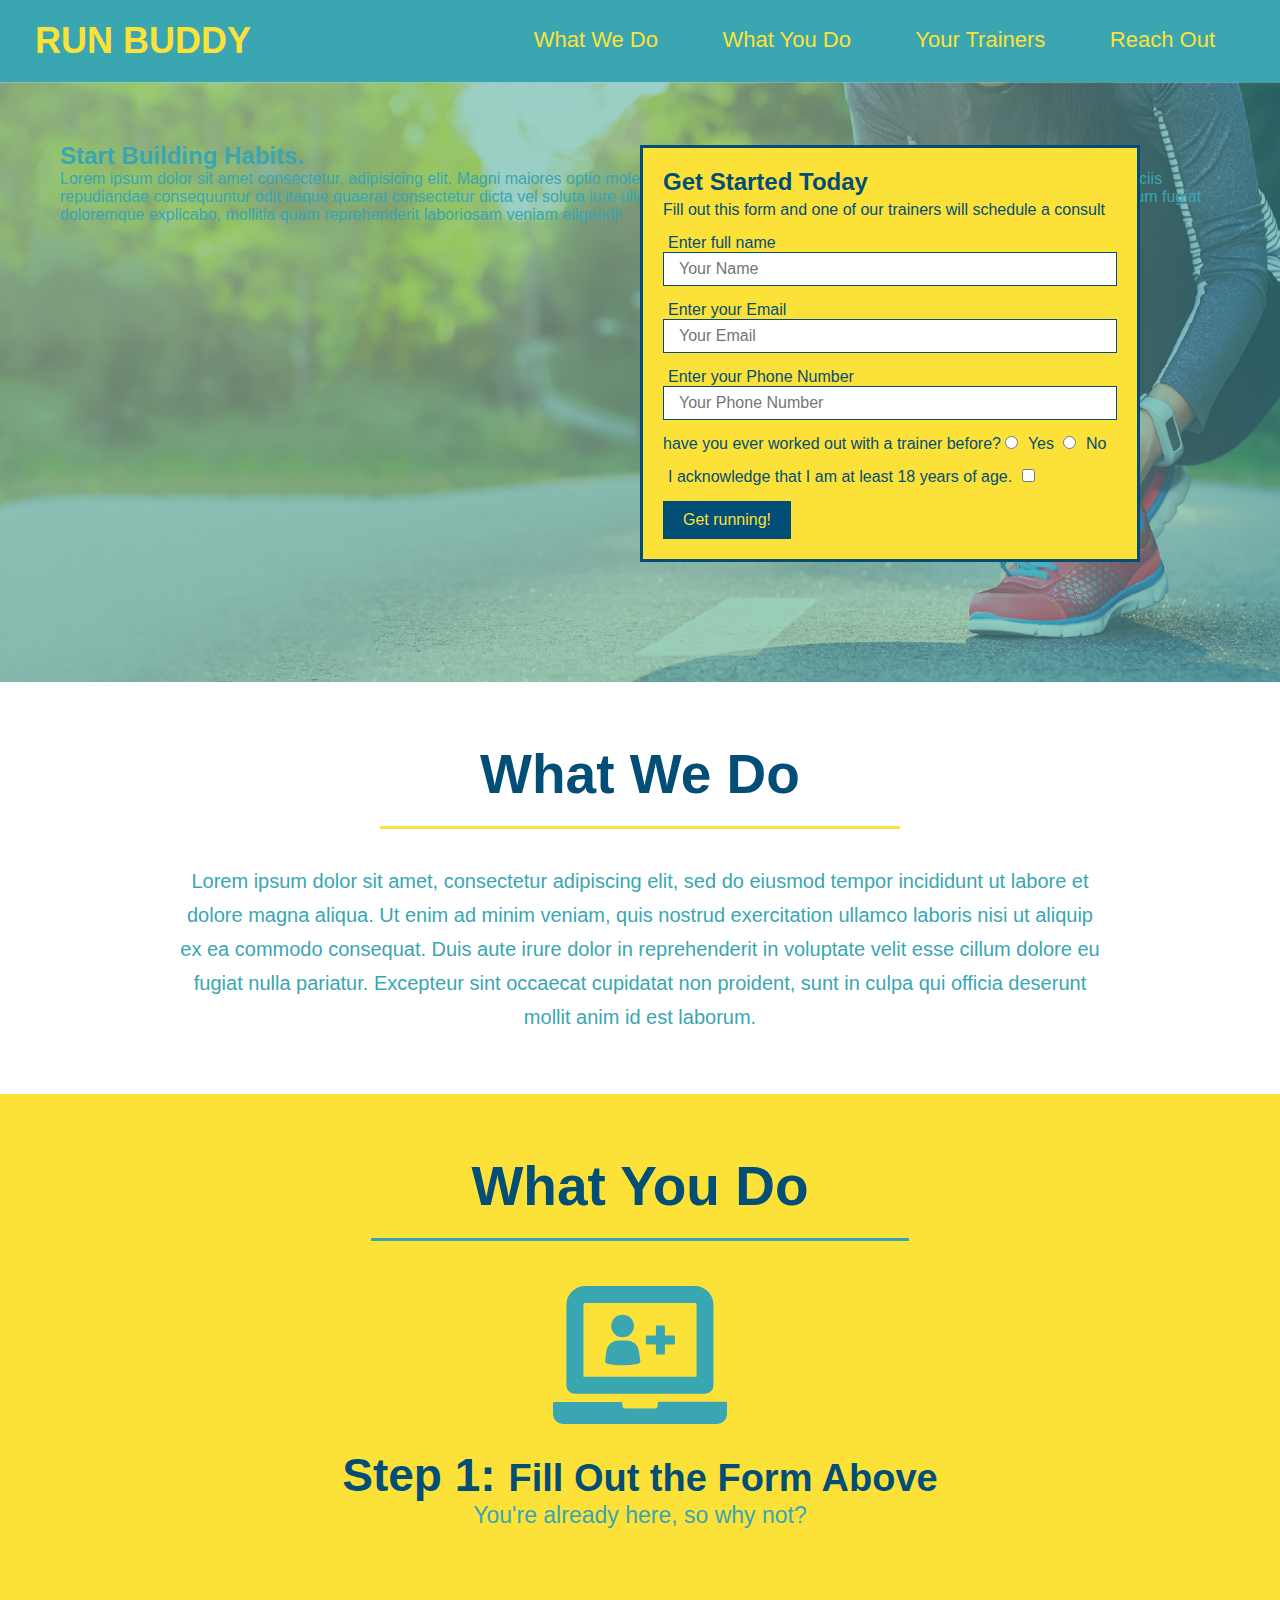
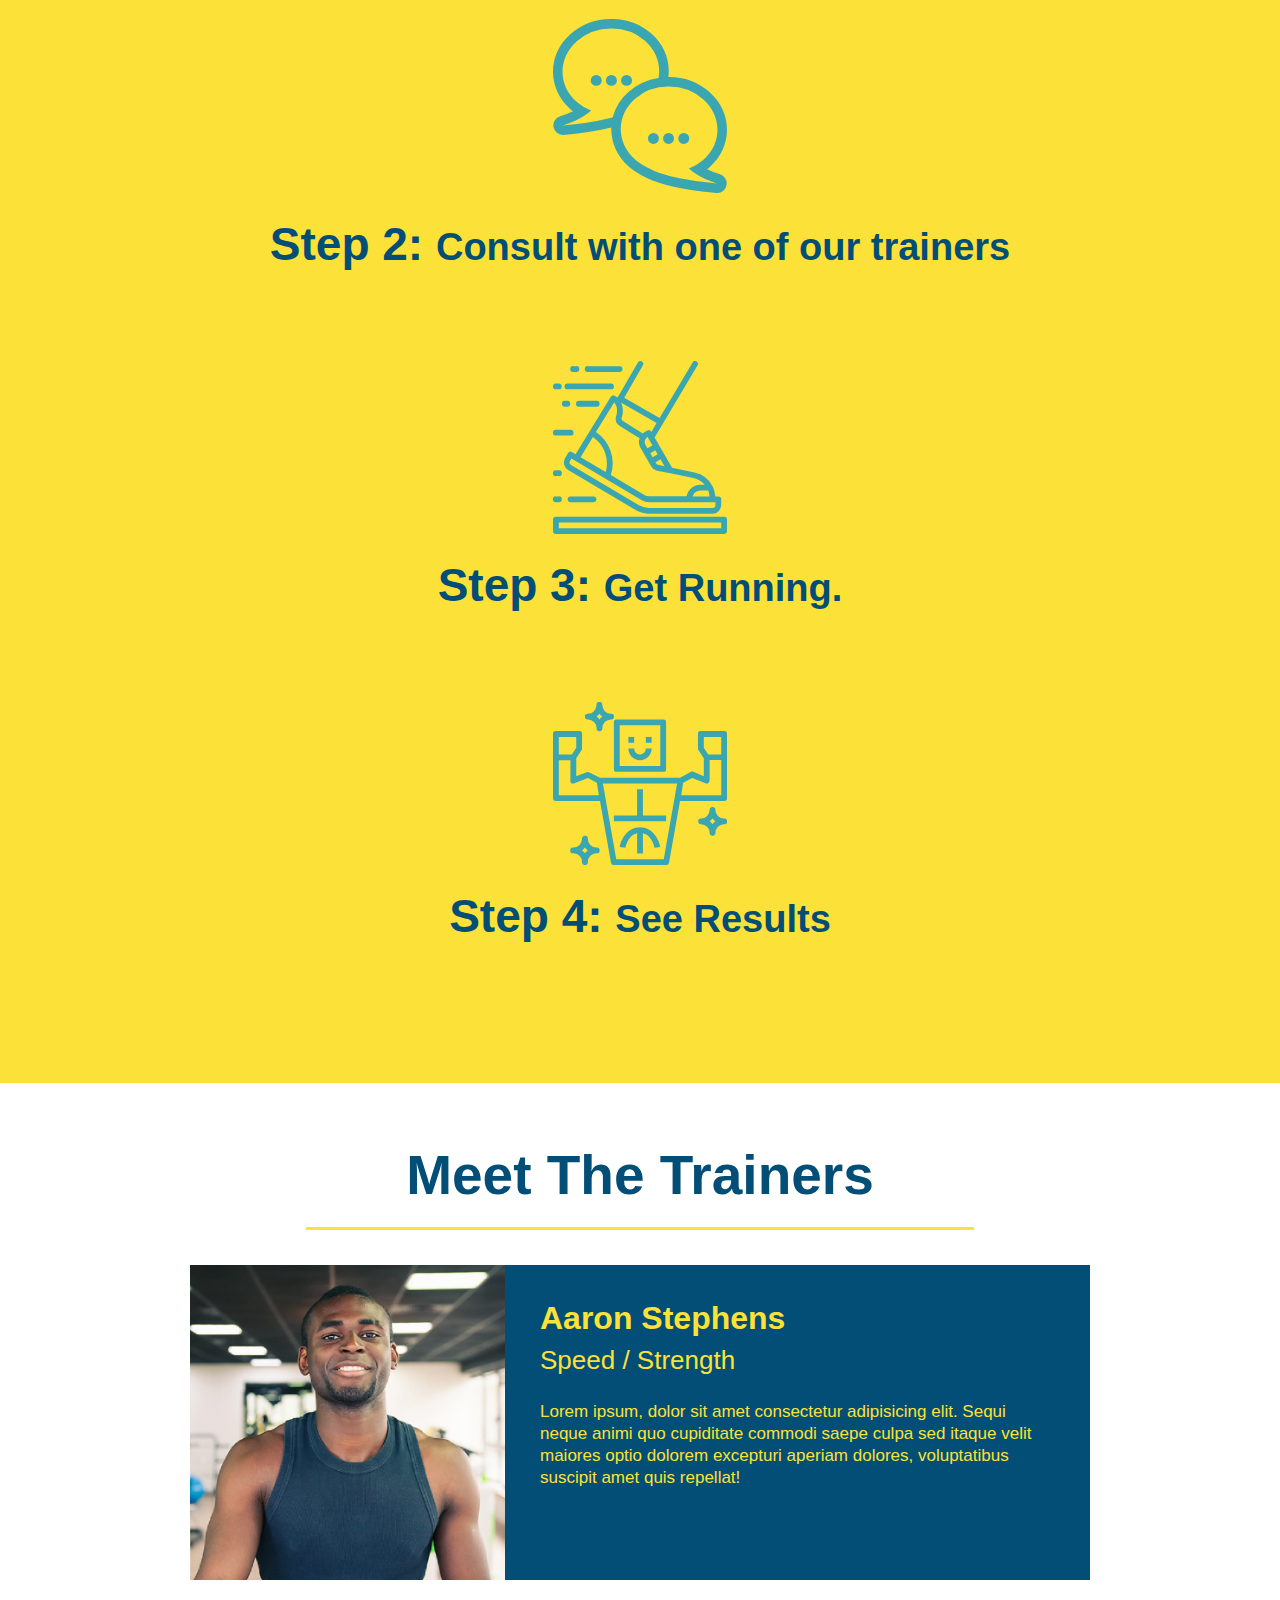
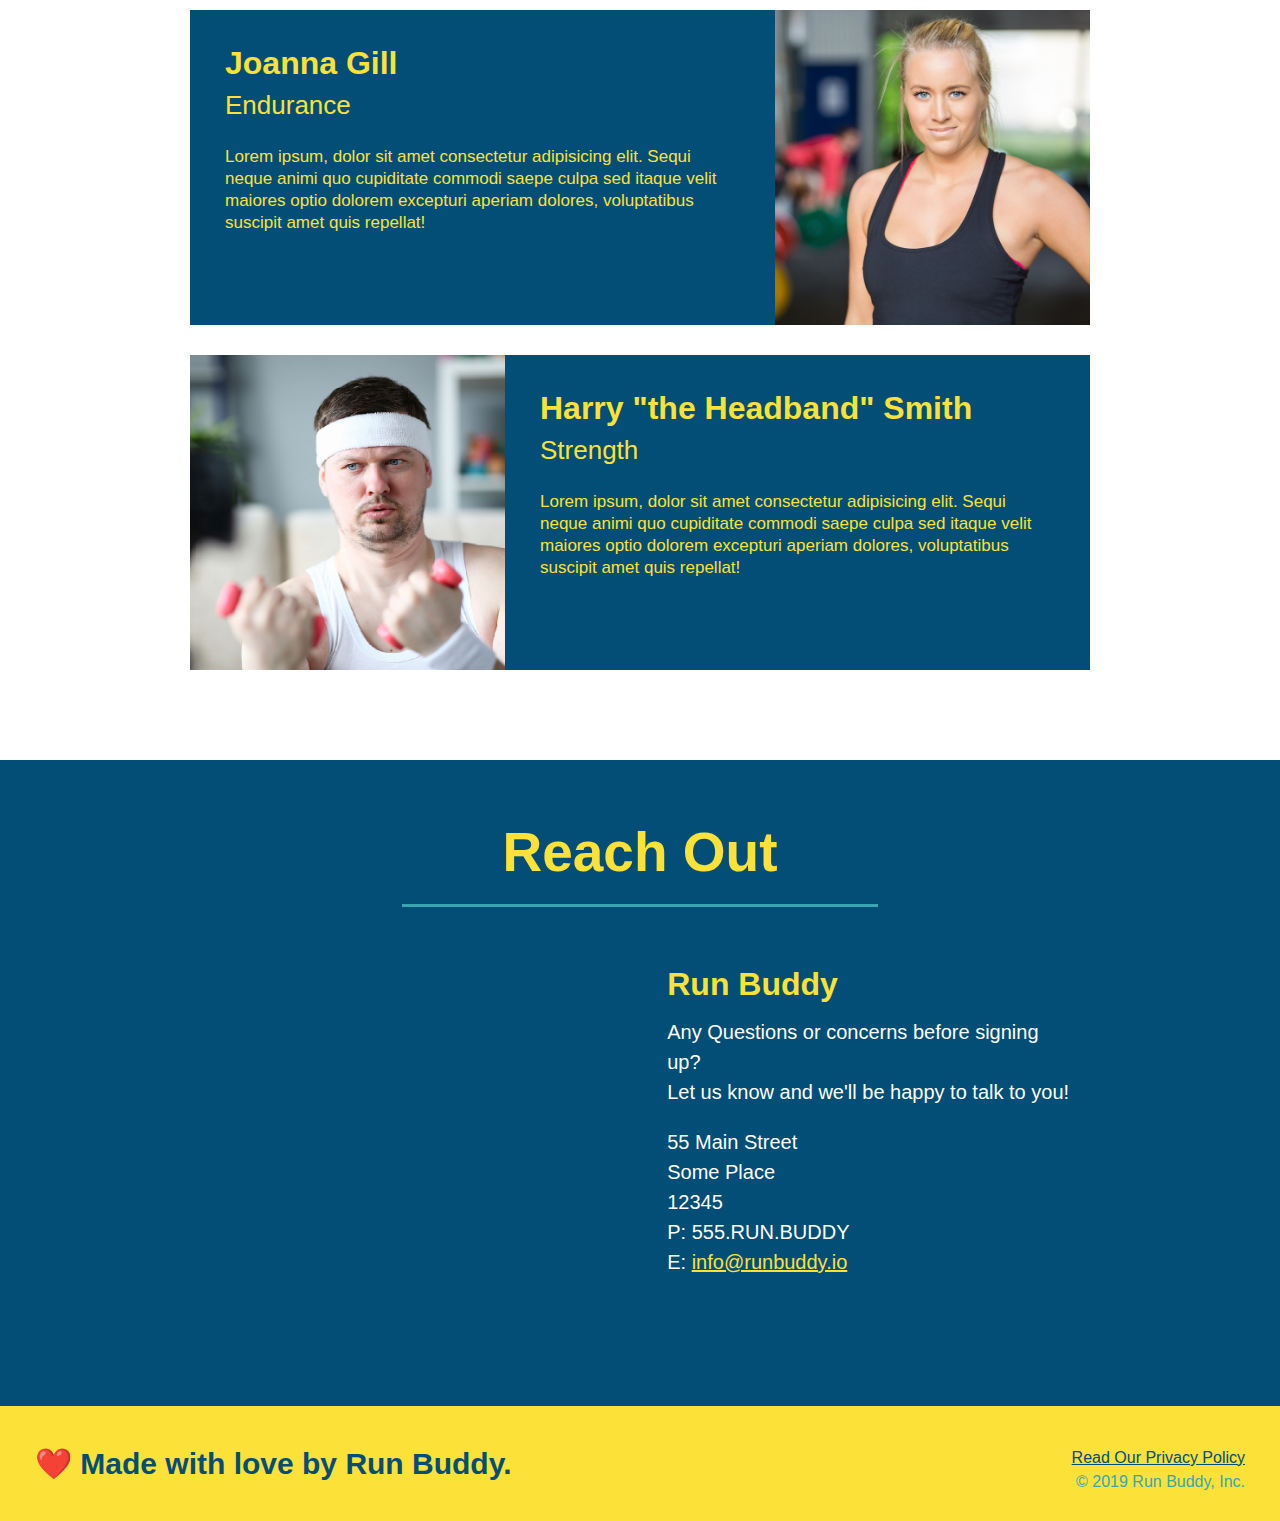
==== index.html @ e7f7a166 "add content to hero and replaced image" ====
<!DOCTYPE html>

<html lang = "en">

<head>
    <meta charset="UTF-8" />
    <title>Run Buddy</title>

    <link rel="stylesheet" href="./assets/css/style.css">

</head>

<body>

    <header>
        <h1><a href="./">RUN BUDDY</a></h1>
        <nav>
            <ul>
                <li><a href="#what-we-do">What We Do</a></li>
                <li><a href="#what-you-do">What You Do</a></li>
                <li><a href="#your-trainers">Your Trainers</a></li>
                <li><a href="#reach-out">Reach Out</a></li>
            </ul>
        </nav>
    </header>
<!-- HERO SECTION -->
    <section class="hero">    
        <div class="hero-cta">
            <h2>Start Building Habits.</h2>
            <p>
                Lorem ipsum dolor sit amet consectetur, adipisicing elit. Magni maiores optio molestias voluptatum minima magnam debitis reiciendis officia deserunt officiis repudiandae consequuntur odit itaque quaerat consectetur dicta vel soluta iure ullam doloremque, ab nemo fuga. Quas facilis molestiae ea deserunt earum fugiat doloremque explicabo, mollitia quam reprehenderit laboriosam veniam eligendi!
            </p>
        </div>
        <div class="hero-form">
            <h3>Get Started Today</h3>
            <p>Fill out this form and one of our trainers will schedule a consult</p>
            <form>
                <label for="name">Enter full name</label>
                <input type="text" placeholder="Your Name" name="name" id="name" class="form-input"/>

                <label for="email">Enter your Email</label>
                <input type="email" placeholder="Your Email" name="email" id="email" class="form-input"/>

                <label for="phone">Enter your Phone Number</label>
                <input type="tel" placeholder="Your Phone Number" name="phone" id="phone" class="form-input"/>

                <p>
                    have you ever worked out with a trainer before?
                    <input type="radio" name="trainer-confirm" id="trainer-yes">
                    <label for="trainer-yes">Yes</label>
                    <input type="radio" name="trainer-confirm" id="trainer-no">
                    <label for="trainer-no">No</label>
                </p>

                <p>
                    <label for="acknowledgement-age">I acknowledge that I am at least 18 years of age.</label>
                    <input type="checkbox" name="age-confirm" id="acknowledgement-age">
                </p>

                <button type="submit">Get running!</button>
            </form>
        </div>
    </section>
<!-- What we Do section -->
    <section id="what-we-do" class="intro">
        <h2 class="section-title primary-border">What We Do</h2>
        
        <p>
            Lorem ipsum dolor sit amet, consectetur adipiscing elit, sed do eiusmod tempor incididunt ut labore et dolore magna aliqua. Ut enim ad minim veniam, quis nostrud exercitation ullamco laboris nisi ut aliquip ex ea commodo consequat. Duis aute irure dolor in reprehenderit in voluptate velit esse cillum dolore eu fugiat nulla pariatur. Excepteur sint occaecat cupidatat non proident, sunt in culpa qui officia deserunt mollit anim id est laborum.
        </p>
    </section>

    <section id="what-you-do" class="steps">
        <h2 class="section-title secondary-border">What You Do</h2>
        <div>
            <img src="./assets/images/step-1.svg" alt="">
            <h3>Step 1: <span>Fill Out the Form Above</span></h3>
            <p>You're already here, so why not?</p>
        </div>

        <div>
            <img src="./assets/images/step-2.svg" alt="">
            <h3>Step 2: <span>Consult with one of our trainers</span></h3>
        </div>

        <div>
            <img src="./assets/images/step-3.svg" alt="">
            <h3>Step 3: <span>Get Running.</span></h3>
        </div>

        <div>
            <img src="./assets/images/step-4.svg" alt="">
            <h3>Step 4: <span>See Results</span></h3>
        </div>
    </section>

    <!-- Meet the Trainers section -->
    <section class="trainers" id="your-trainers">
        <h2 class="section-title primary-border">Meet The Trainers</h2>
        <article class="trainer">
            <img src="./assets/images/trainer-1.jpg" alt="Aaron Stephens in his workout clothes, ready to pump iron"/>
            <div class="trainer-bio text-left">
                <h3>Aaron Stephens</h3>
                <h4>Speed / Strength</h4>
                <p>
                    Lorem ipsum, dolor sit amet consectetur adipisicing elit. Sequi neque animi quo cupiditate commodi saepe culpa sed itaque velit maiores optio dolorem excepturi aperiam dolores, voluptatibus suscipit amet quis repellat!
                </p>
            </div>
        </article>
        <article class="trainer">
            
            <div class="trainer-bio text-left">
                <h3>Joanna Gill</h3>
                <h4>Endurance</h4>
                <p>
                    Lorem ipsum, dolor sit amet consectetur adipisicing elit. Sequi neque animi quo cupiditate commodi saepe culpa sed itaque velit maiores optio dolorem excepturi aperiam dolores, voluptatibus suscipit amet quis repellat!
                </p>
            </div>
            <img src="./assets/images/trainer-2.jpg" alt="Joanna Gill cooling off after a workout"/>
        </article>
        <article class="trainer">
            <img src="./assets/images/trainer-3.jpg" alt="Harry Smith wearing a headband and lifting comically small ;ink weights"/>
            <div class="trainer-bio text-left">
                <h3>Harry "the Headband" Smith</h3>
                <h4>Strength</h4>
                <p>
                    Lorem ipsum, dolor sit amet consectetur adipisicing elit. Sequi neque animi quo cupiditate commodi saepe culpa sed itaque velit maiores optio dolorem excepturi aperiam dolores, voluptatibus suscipit amet quis repellat!
                </p>
            </div>
        </article>
    </section>


    <!-- REACH OUT -->
    <section class="reach-out" id="reach-out">
        <h2 class ="section-title secondary-border">Reach Out</h2>
        <div class="contact-info">
            <iframe src="https://www.google.com/maps/embed?pb=!1m18!1m12!1m3!1d11473.228637560147!2d-123.09236170000001!3d44.03571005!2m3!1f0!2f0!3f0!3m2!1i1024!2i768!4f13.1!3m3!1m2!1s0x54c11e43d8d66bf7%3A0x2c5ccfe9b827f51a!2sThe%20Bier%20Stein!5e0!3m2!1sen!2sus!4v1657846084042!5m2!1sen!2sus" 
             style="border:0;" allowfullscreen="" loading="lazy" referrerpolicy="no-referrer-when-downgrade"></iframe>
            <div class="info">
                <h3>Run Buddy</h3>
                <p>
                    Any Questions or concerns before signing up?
                    <br />
                    Let us know and we'll be happy to talk to you!
                </p>
                <address>
                    55 Main Street <br>
                    Some Place <br>
                    12345 <br>
                    P: 555.RUN.BUDDY <br>
                    E: <a href="mailto:info@runbuddy.io">info@runbuddy.io</a>
                </address>
            </div>
        </div>

    </section>
       <!-- Footer -->
    <footer>
        <h2>❤️ Made with love by Run Buddy.</h2>
        <div>
            <a href="./privacy-policy.html">Read Our Privacy Policy</a><br />
            &copy; 2019 Run Buddy, Inc.
        </div>

    </footer>

</body>




</html>
---- assets/css/style.css ----
/* this applies to everything on the page */
* {
    margin: 0;
    padding: 0;
    box-sizing:  border-box;
}

body {
    color: #39a6b2;
    font-family:  Helvetica, Arial, sans-serif;

}

header {
    padding: 20px 35px;
    background-color: #39a6b2;
}

header h1 {

    display: inline;
    font-weight: bold;
    font-size: 36px;
    color: #fce138;
    margin: 0;
}

header a {
    color: #fce138;
    text-decoration: none;
}

header nav {
    float: right;
    margin: 7px 0;
}

header nav ul li {
    display: inline;
}

header nav ul li a {
    margin: 0 30px;
    font-weight: lighter;
    font-size: 22px;
}

footer{
    background: #fce138;
    width: 100%;
    padding: 40px  35px;
}

footer h2 {
    display: inline;
    color: #024e76;
    font-size: 30px;
    margin: 0;
}

footer div {
    float: right;
    line-height: 1.5;
    text-align: right;
}

footer a {
    color: #024e76;
}

section{
    padding: 60px;
}

.hero {
    background-image: url(../images/hero-bg.jpg);
    height: 600px;
    background-size: cover;
    background-position: center;
    position: relative;
}

.hero-form{
    color: #024e76;
    background-color: #fce138;
    padding: 20px;
    width: 500px;
    border: solid 3px #024e76;
    position: absolute;
    bottom: 120px;
    right: 140px;
}
section div h3 {
    font-size: 24px;
    margin: 0;
}
.hero-form p{
    margin: 5px 0 15px 0;
}

.form-input{
    border: 1px solid #024e76;
    display: block;
    padding: 7px 15px;
    font-size: 16px;
    color: #024e76;
    width: 100%;
    margin-bottom: 15px;
}

.hero-form label {
    margin: 0px 5px;
}

.hero-form button{
    border: none;
    padding: 10px 20px;
    color: #fce138;
    background-color: #024e76;
    font-size: 16px;
}
.intro{
    text-align: center;
}



.intro p{
    line-height: 1.7;
    color: #39a6b2;
    width: 80%;
    font-size: 20px;
    margin: 0 auto;
}

.steps{
    text-align: center;
    background: #fce138;
}

.section-title {
    font-size: 55px;
    color: #024e76;
    margin-bottom: 35px;
    padding: 0 100px 20px 100px;
    display: inline-block;
    border-bottom: 3px solid;

}

.primary-border {
    border-color: #fce138;
}
.secondary-border{
    border-color: #39a6b2;
}

.steps div {
    margin-bottom: 80px;
}
.steps img {
    width: 15%;
    margin: 10px 0px;
}
.steps h3 {
    color: #024e76;
    font-size: 46px;
    margin-top: 10px;
}
.steps p {
    color: #39a6b2;
    font-size: 23px;
}
.steps span {
    font-size: 38px;
}


.trainers{
    text-align: center;
}
.trainer{
    width: 900px;
    margin: 0 auto 30px auto;
    background: #024e76;
    color: #fce138;
    overflow: auto;
}
.trainer img{
    width: 35%;
    float: left;
}
.trainer-bio{
    padding: 35px;
    float: left;
    width: 65%;
}
.text-left{
text-align: left;
}
.text-right{
    text-align: right;
}
.trainer-bio h3{
    font-size: 32px;
    margin-bottom: 8px;
}
.trainer-bio h4{
    font-weight: lighter;
    font-size: 26px;
    margin-bottom: 25px;
}

.trainer-bio p {
    font-size: 17px;
    line-height: 1.3;
}

.reach-out{
    text-align: center;
    background-color: #024e76;
}
.reach-out h2{
    color: #fce138;
}

.contact-info iframe{
    width: 400px;
    height: 400px;
}
.info{
    display: inline-block;
    width: 410px;
    vertical-align: top;
    text-align: left;
    margin: 30px 0 0 60px;
    color: white;
    line-height: 25px;
}
.contact-info h3{
    color: #fce138;
    font-size: 32px;
}

.contact-info p, .contact-info address{
    margin: 20px 0;
    line-height: 1.5;
    font-size: 20px;
    font-style: normal;
}

.contact-info a{
    color: #fce138;
}
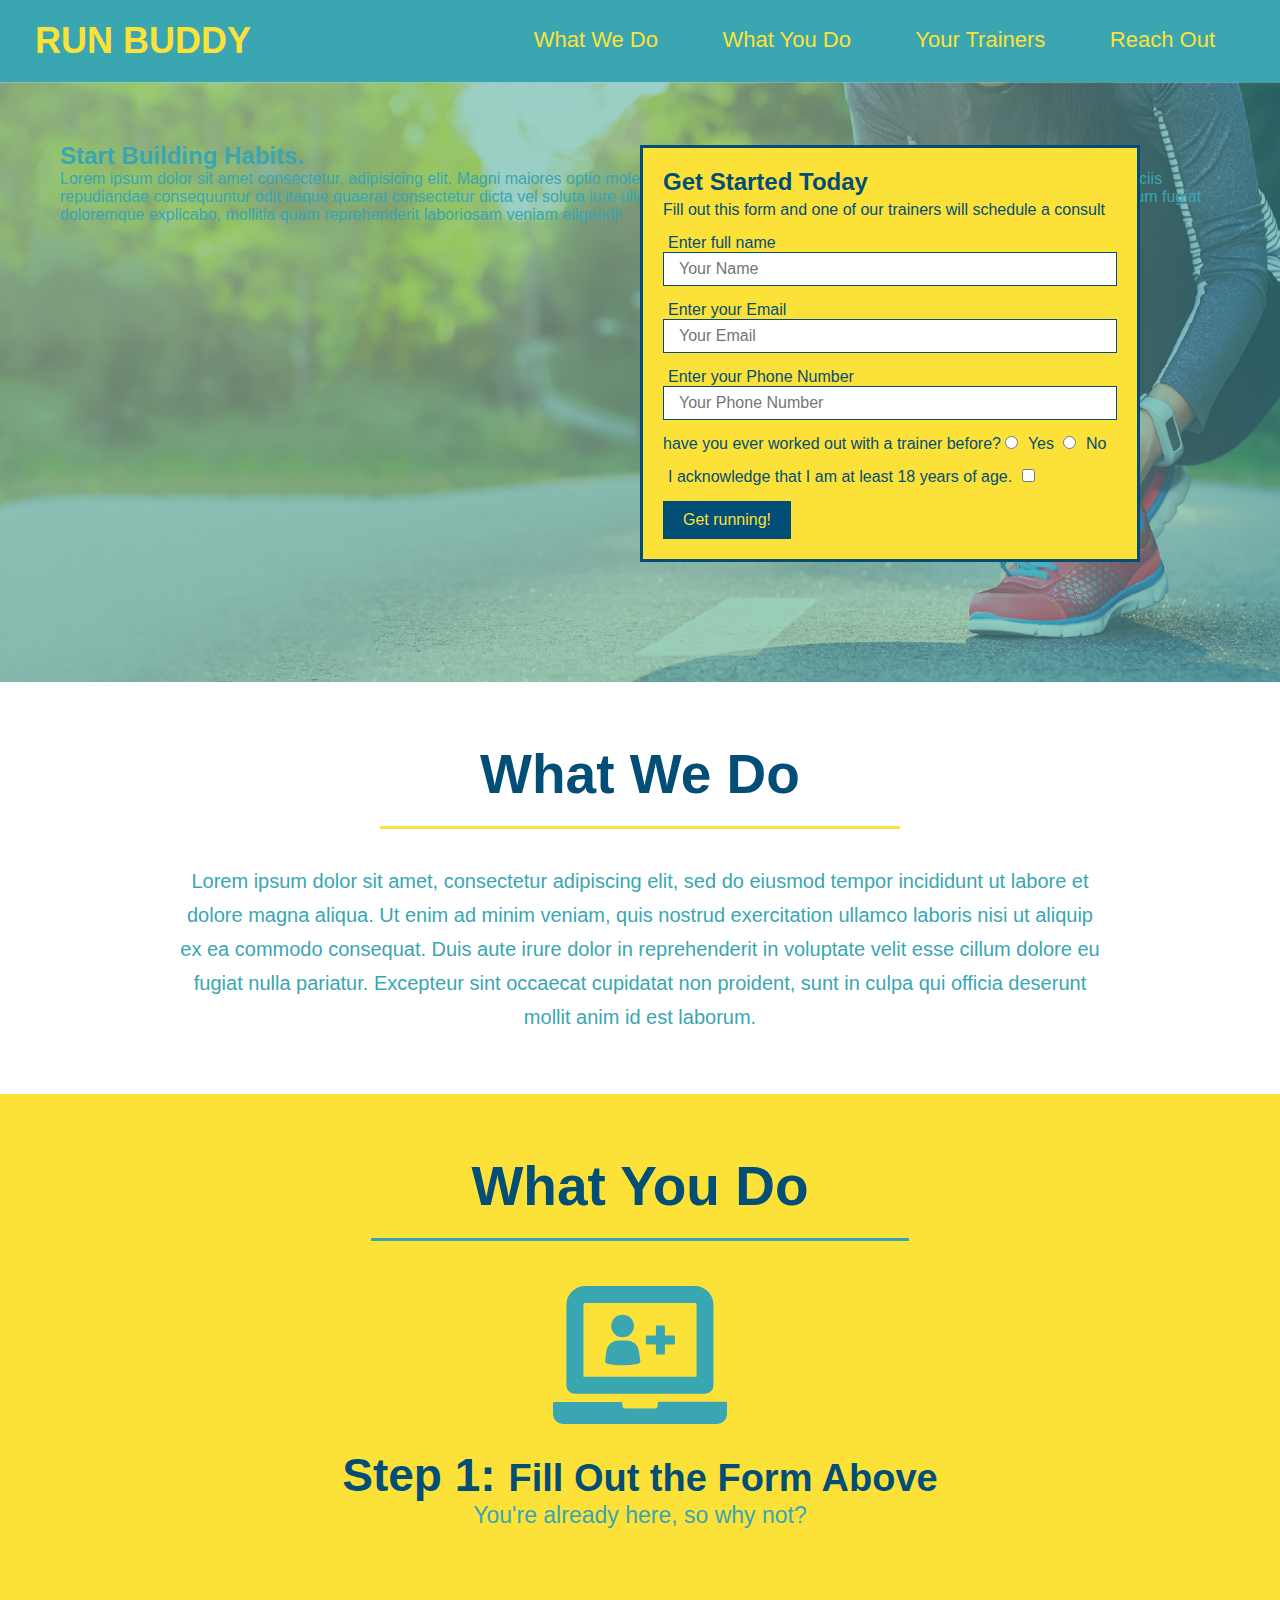
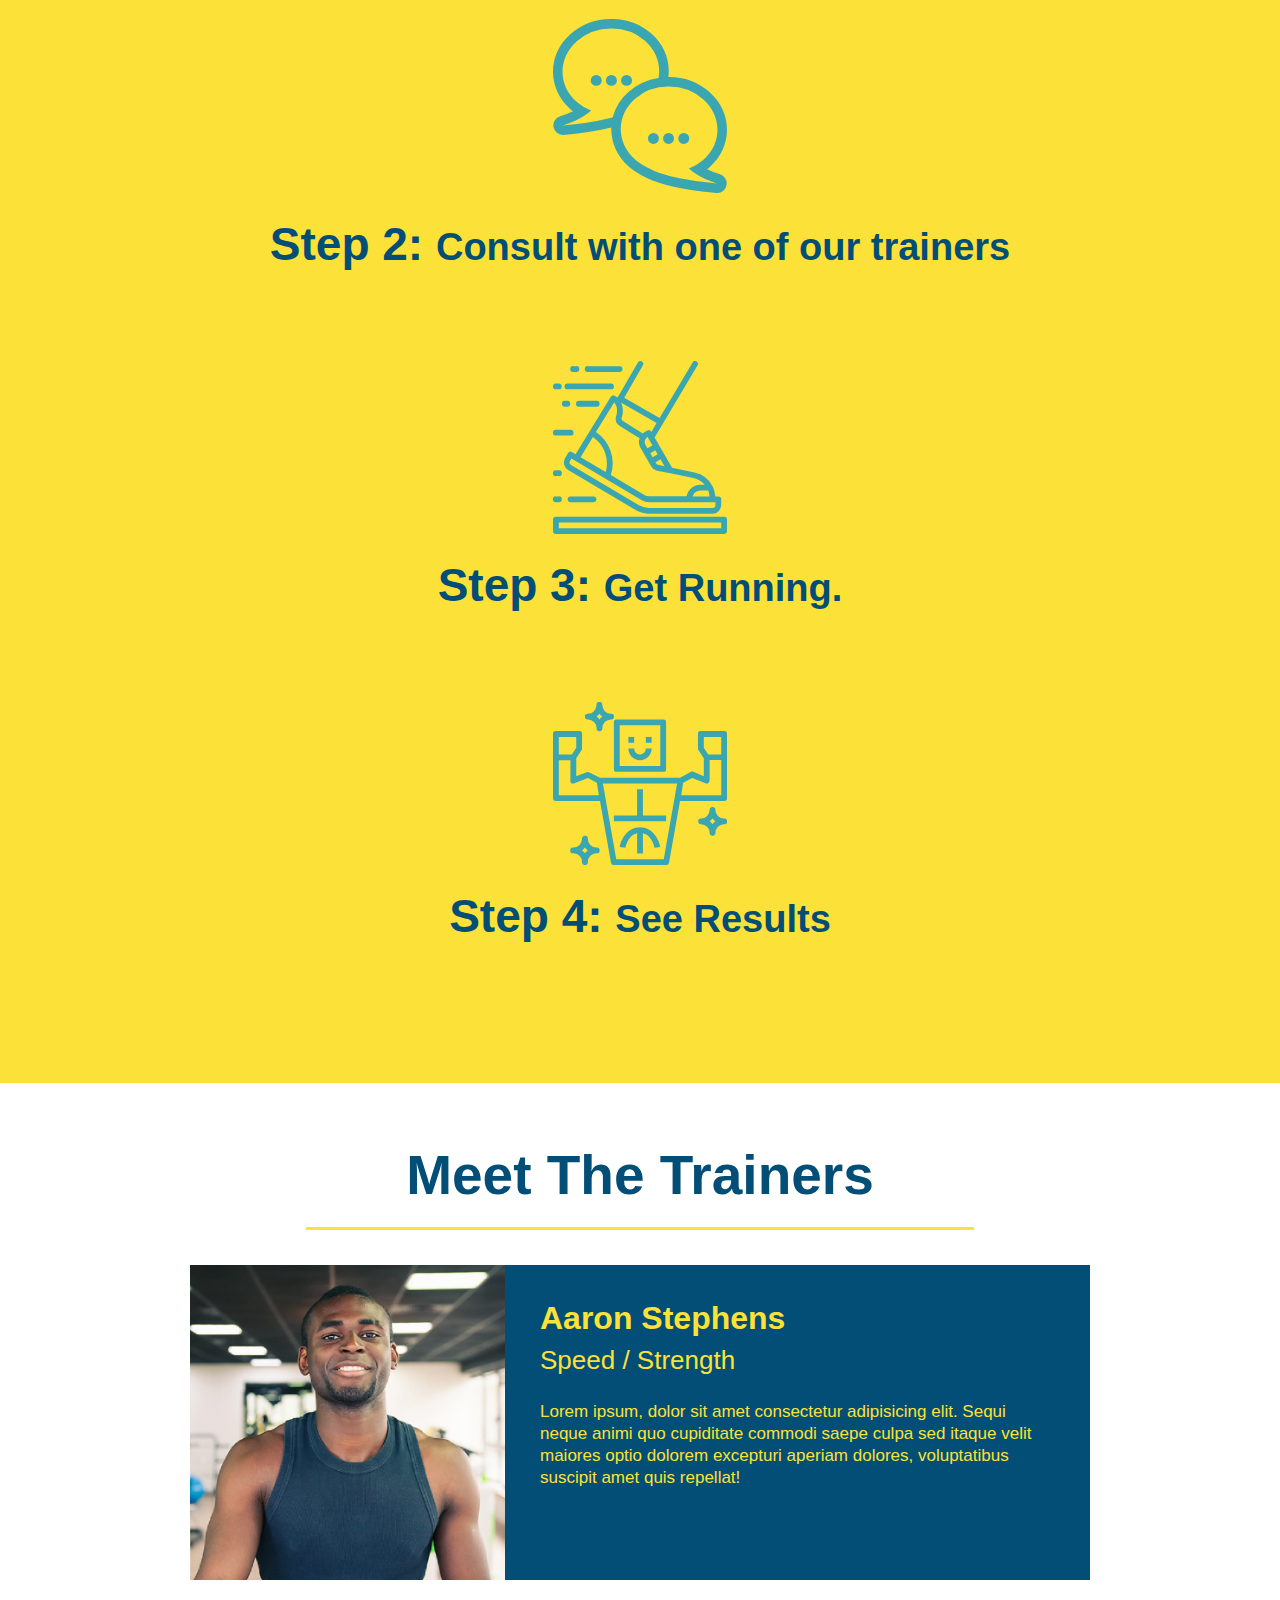
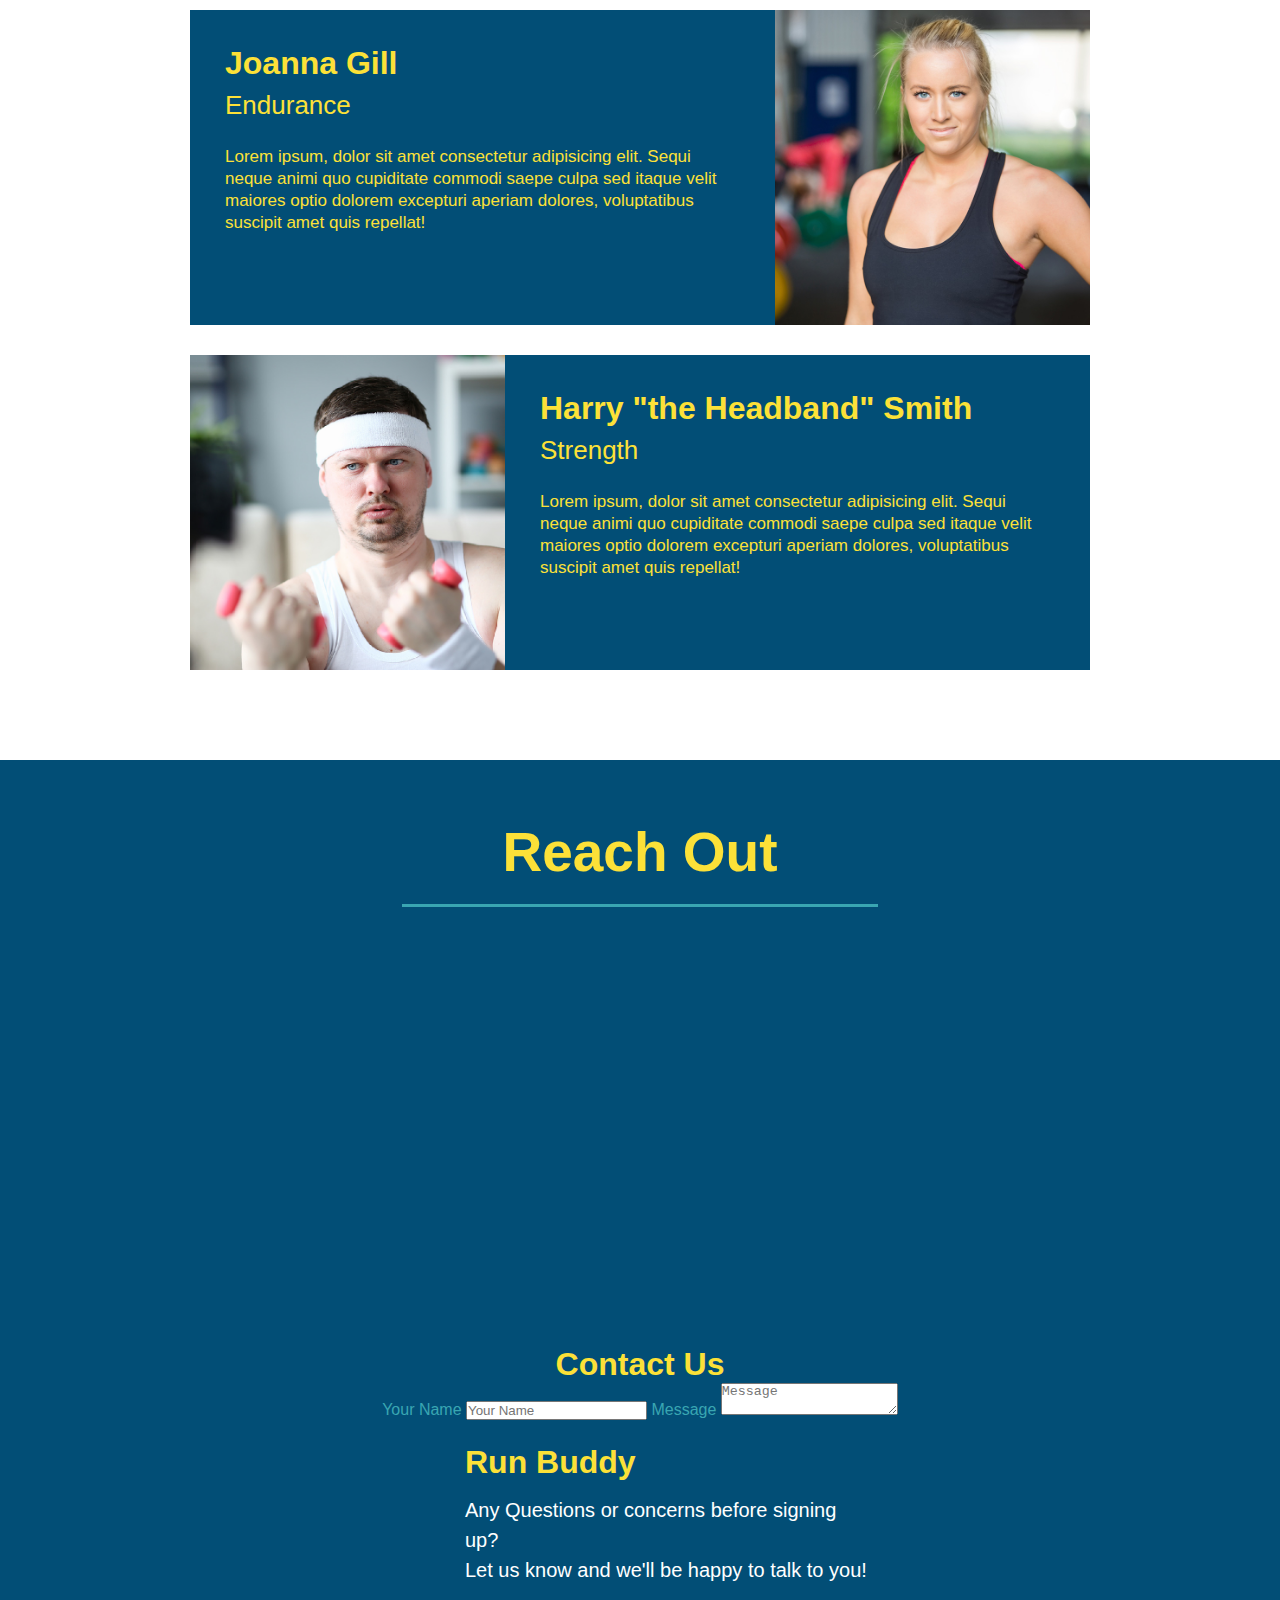
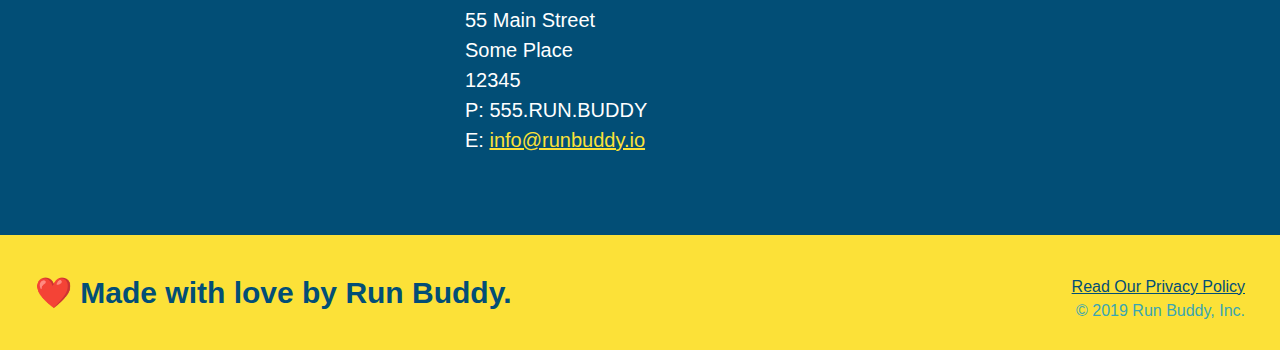
==== commit b92a088d: "added contact form" ====
--- a/index.html
+++ b/index.html
@@ -137,6 +137,16 @@
         <div class="contact-info">
             <iframe src="https://www.google.com/maps/embed?pb=!1m18!1m12!1m3!1d11473.228637560147!2d-123.09236170000001!3d44.03571005!2m3!1f0!2f0!3f0!3m2!1i1024!2i768!4f13.1!3m3!1m2!1s0x54c11e43d8d66bf7%3A0x2c5ccfe9b827f51a!2sThe%20Bier%20Stein!5e0!3m2!1sen!2sus!4v1657846084042!5m2!1sen!2sus" 
              style="border:0;" allowfullscreen="" loading="lazy" referrerpolicy="no-referrer-when-downgrade"></iframe>
+            <div class="contact-form">
+                <h3>Contact Us</h3>
+                <form>
+                    <label for="contact-name">Your Name</label>
+                    <input type="text" id="contact-name" placeholder="Your Name">
+
+                    <label for="contact-message">Message</label>
+                    <textarea  id="contact-message" placeholder="Message"></textarea>
+                </form>
+            </div>
             <div class="info">
                 <h3>Run Buddy</h3>
                 <p>
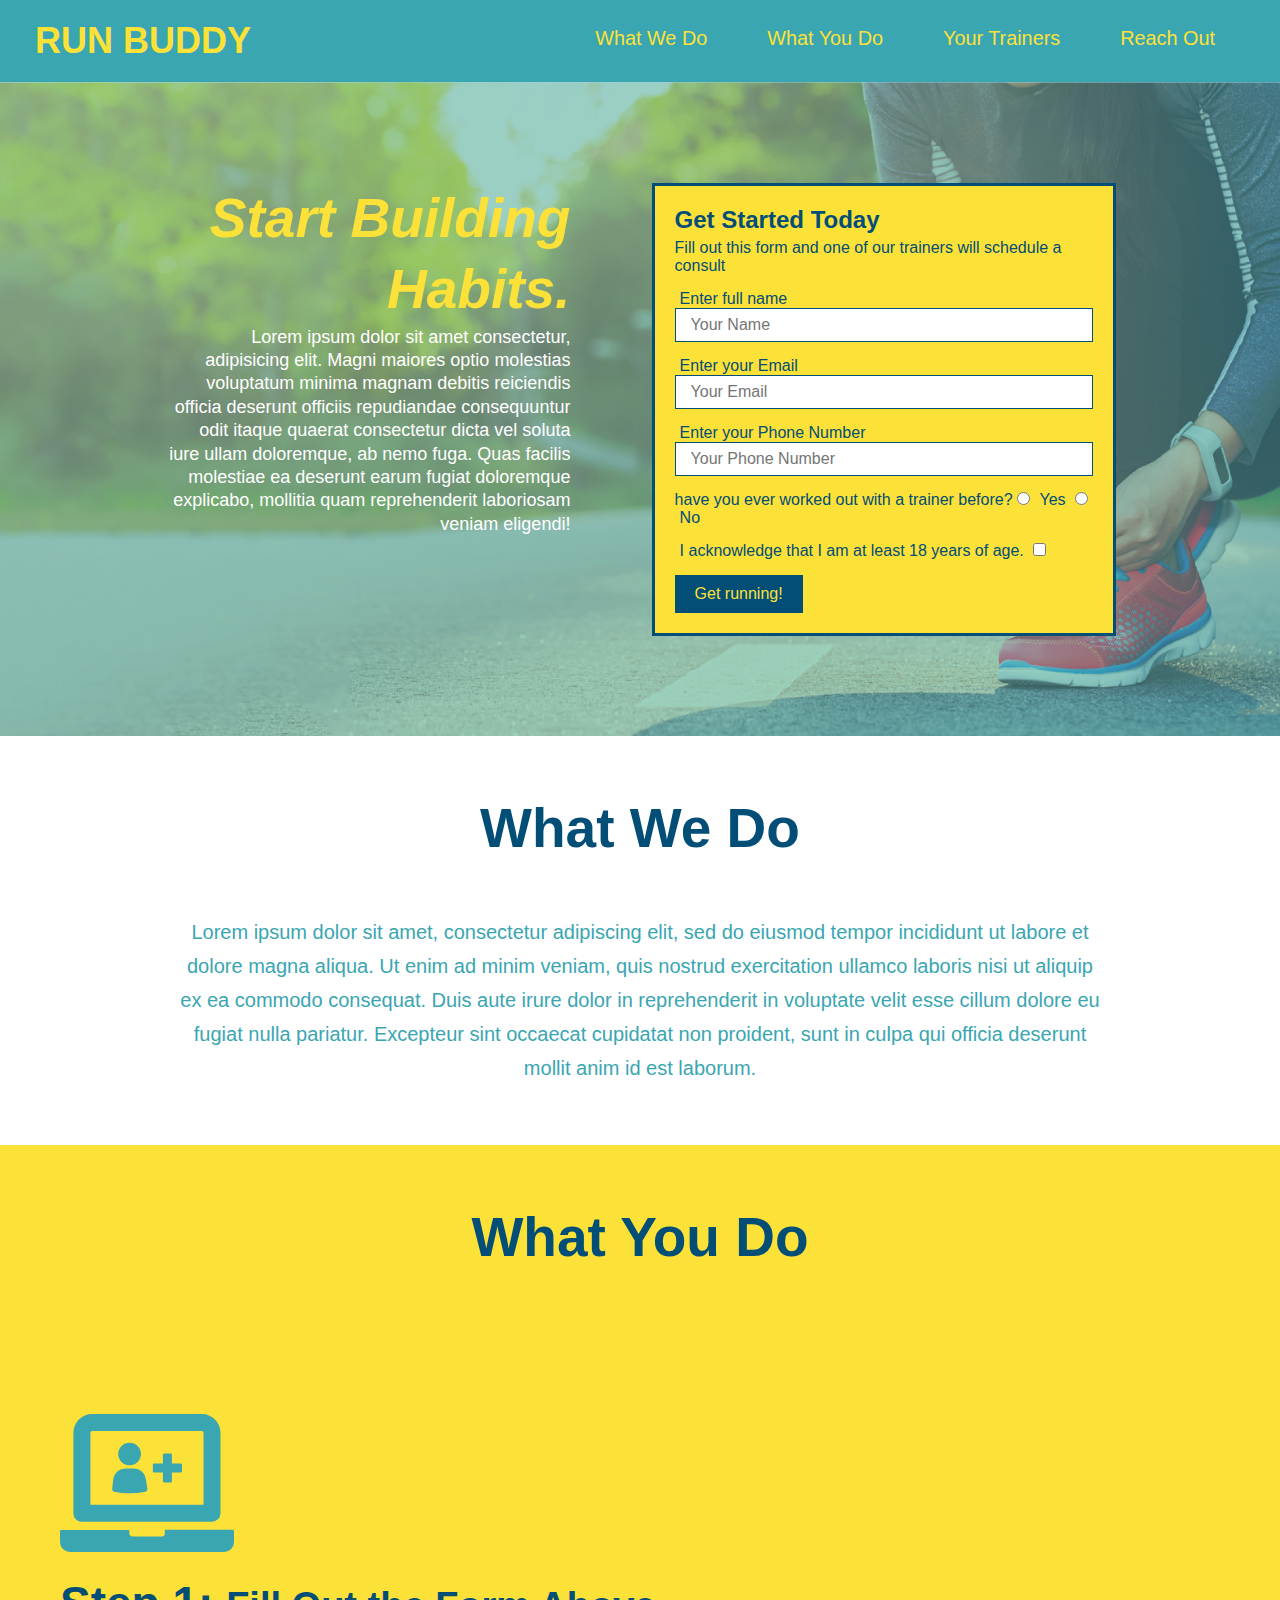
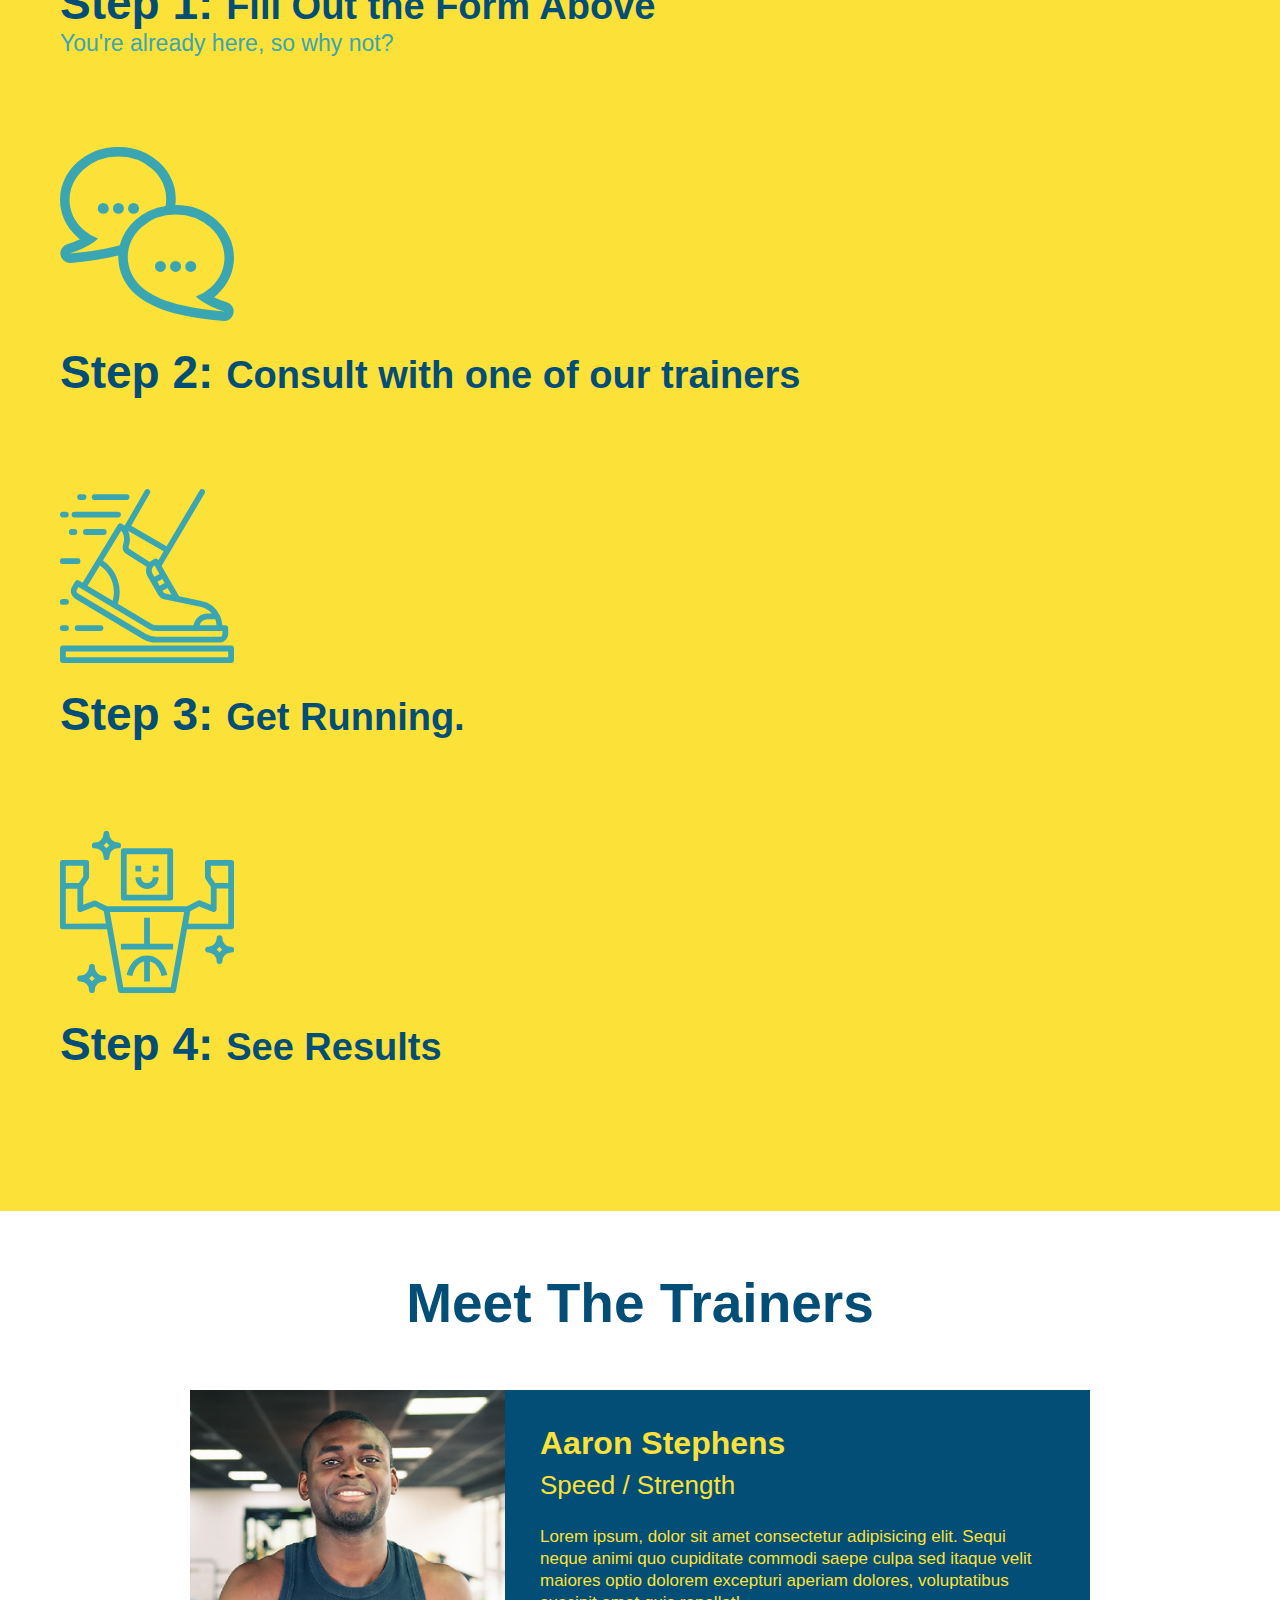
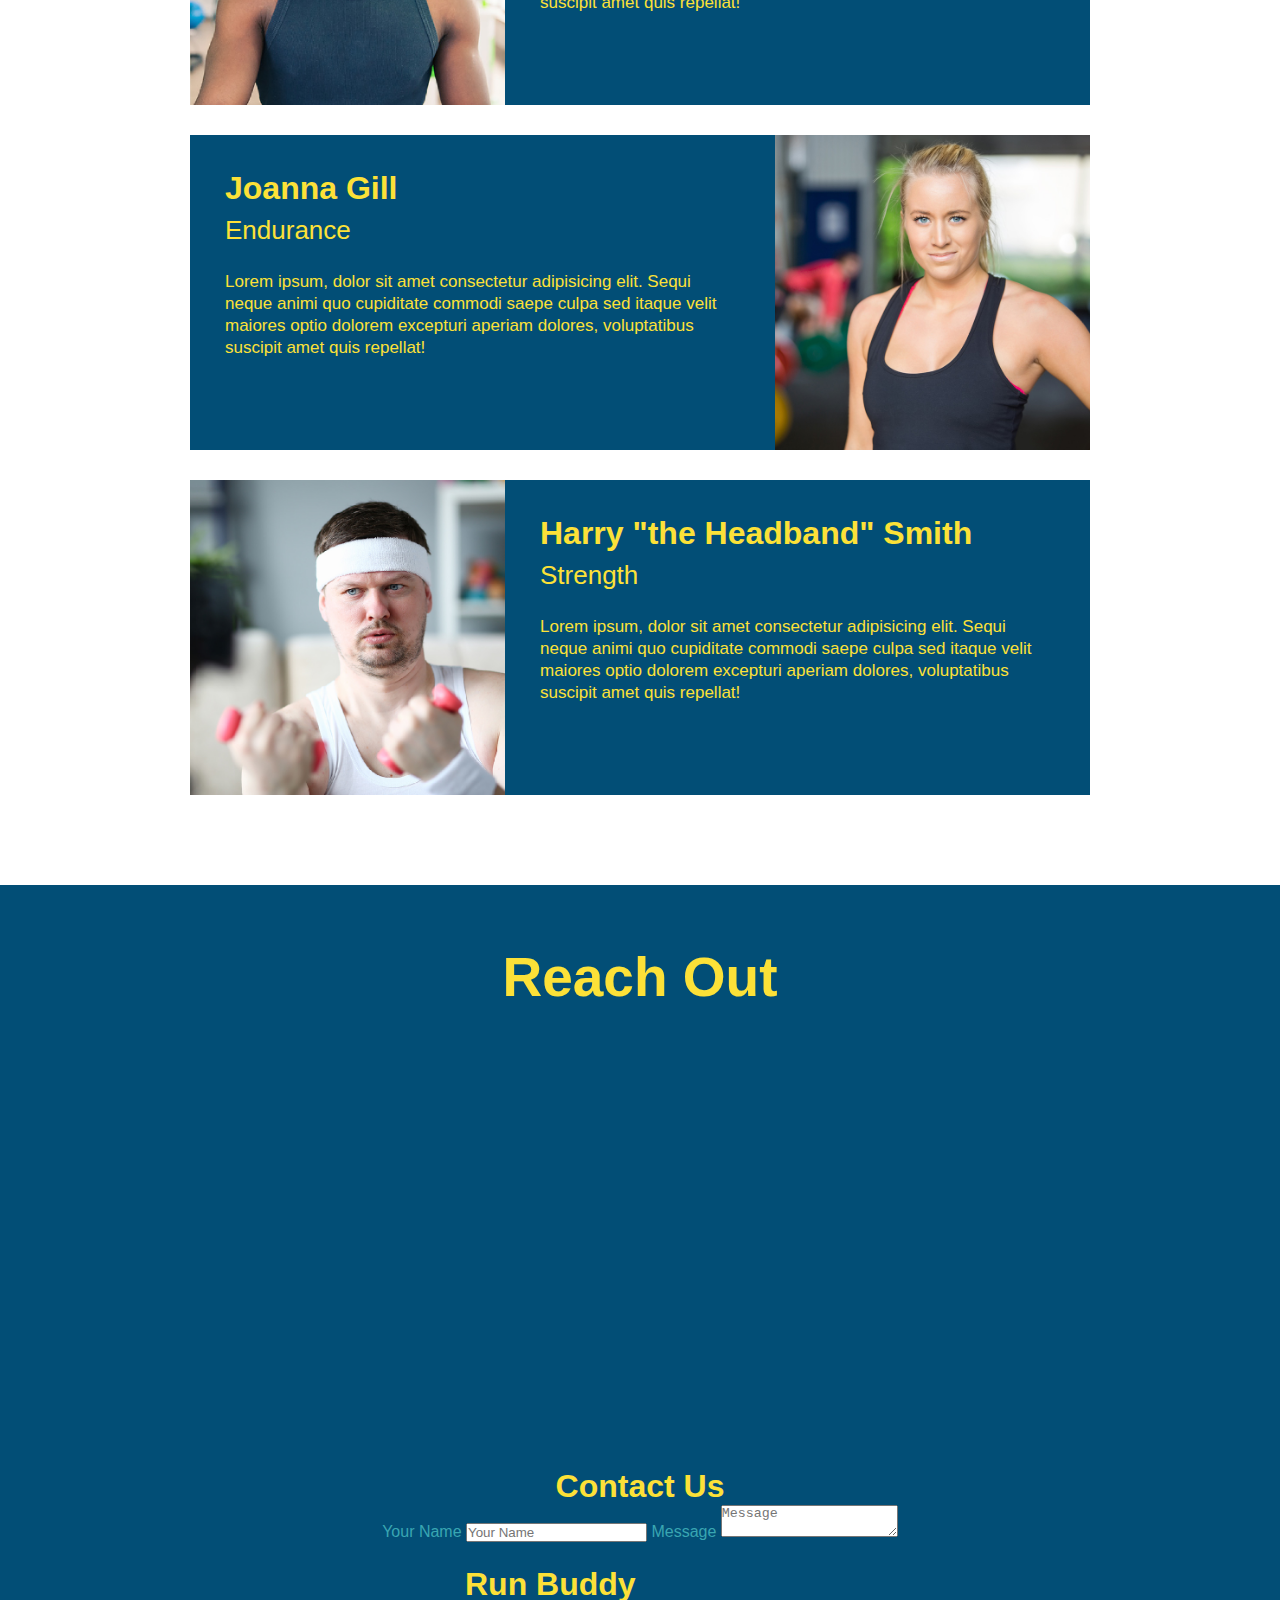
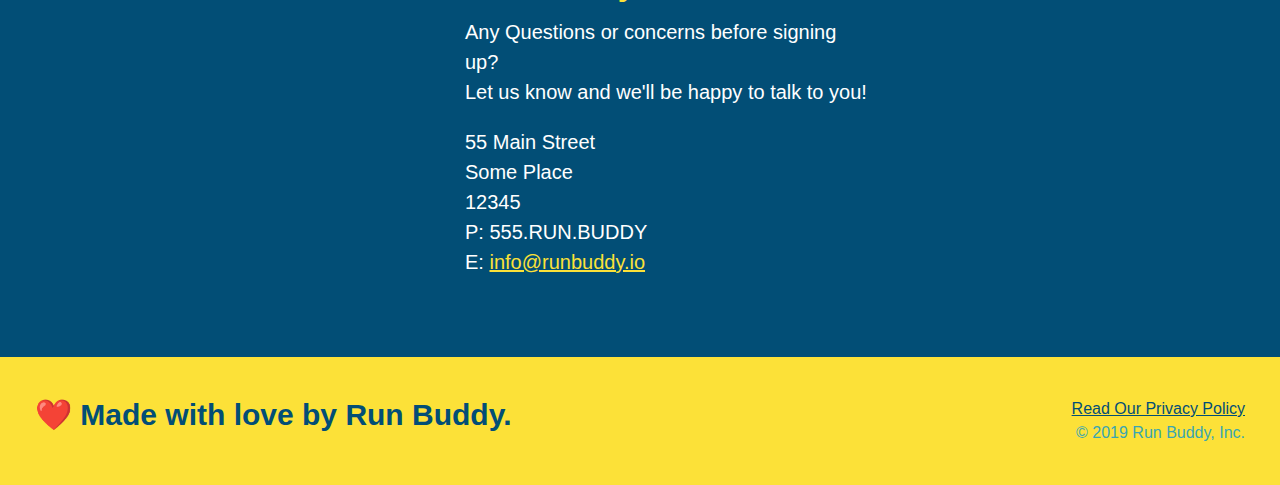
==== commit 74e5e26e: "turned headers to flexboxxes" ====
--- a/index.html
+++ b/index.html
@@ -63,15 +63,21 @@
     </section>
 <!-- What we Do section -->
     <section id="what-we-do" class="intro">
-        <h2 class="section-title primary-border">What We Do</h2>
-        
-        <p>
-            Lorem ipsum dolor sit amet, consectetur adipiscing elit, sed do eiusmod tempor incididunt ut labore et dolore magna aliqua. Ut enim ad minim veniam, quis nostrud exercitation ullamco laboris nisi ut aliquip ex ea commodo consequat. Duis aute irure dolor in reprehenderit in voluptate velit esse cillum dolore eu fugiat nulla pariatur. Excepteur sint occaecat cupidatat non proident, sunt in culpa qui officia deserunt mollit anim id est laborum.
-        </p>
+        <div class="flex-row">
+            <h2 class="section-title primary-border">What We Do</h2>
+        </div>
+        <div class="flex-row">
+            <p>
+                Lorem ipsum dolor sit amet, consectetur adipiscing elit, sed do eiusmod tempor incididunt ut labore et dolore magna aliqua. Ut enim ad minim veniam, quis nostrud exercitation ullamco laboris nisi ut aliquip ex ea commodo consequat. Duis aute irure dolor in reprehenderit in voluptate velit esse cillum dolore eu fugiat nulla pariatur. Excepteur sint occaecat cupidatat non proident, sunt in culpa qui officia deserunt mollit anim id est laborum.
+            </p>
+        </div>
     </section>
 
+    
     <section id="what-you-do" class="steps">
-        <h2 class="section-title secondary-border">What You Do</h2>
+        <div class="flex-row">
+            <h2 class="section-title secondary-border">What You Do</h2>
+        </div>
         <div>
             <img src="./assets/images/step-1.svg" alt="">
             <h3>Step 1: <span>Fill Out the Form Above</span></h3>
@@ -96,7 +102,10 @@
 
     <!-- Meet the Trainers section -->
     <section class="trainers" id="your-trainers">
-        <h2 class="section-title primary-border">Meet The Trainers</h2>
+        
+        <div class="flex-row">
+            <h2 class="section-title primary-border">Meet The Trainers</h2>
+        </div>
         <article class="trainer">
             <img src="./assets/images/trainer-1.jpg" alt="Aaron Stephens in his workout clothes, ready to pump iron"/>
             <div class="trainer-bio text-left">
@@ -133,7 +142,9 @@
 
     <!-- REACH OUT -->
     <section class="reach-out" id="reach-out">
-        <h2 class ="section-title secondary-border">Reach Out</h2>
+        <div class="flex-row">
+            <h2 class ="section-title secondary-border">Reach Out</h2>
+        </div>
         <div class="contact-info">
             <iframe src="https://www.google.com/maps/embed?pb=!1m18!1m12!1m3!1d11473.228637560147!2d-123.09236170000001!3d44.03571005!2m3!1f0!2f0!3f0!3m2!1i1024!2i768!4f13.1!3m3!1m2!1s0x54c11e43d8d66bf7%3A0x2c5ccfe9b827f51a!2sThe%20Bier%20Stein!5e0!3m2!1sen!2sus!4v1657846084042!5m2!1sen!2sus" 
              style="border:0;" allowfullscreen="" loading="lazy" referrerpolicy="no-referrer-when-downgrade"></iframe>
--- a/assets/css/style.css
+++ b/assets/css/style.css
@@ -12,13 +12,16 @@
 }
 
 header {
+    display: flex;
+    justify-content: space-between;
+    flex-wrap: wrap;
     padding: 20px 35px;
     background-color: #39a6b2;
 }
 
 header h1 {
 
-    display: inline;
+
     font-weight: bold;
     font-size: 36px;
     color: #fce138;
@@ -31,35 +34,42 @@
 }
 
 header nav {
-    float: right;
+
     margin: 7px 0;
 }
 
-header nav ul li {
-    display: inline;
+header nav ul{
+    display: flex;
+    flex-wrap: wrap;
+    justify-content: space-between;
+    align-items: center;
+    list-style: none;
 }
 
 header nav ul li a {
     margin: 0 30px;
     font-weight: lighter;
-    font-size: 22px;
+    font-size: 1.55vw;
 }
 
 footer{
+    display: flex;
+    justify-content: space-between;
+    flex-wrap: wrap;
     background: #fce138;
     width: 100%;
     padding: 40px  35px;
 }
 
 footer h2 {
-    display: inline;
+    
     color: #024e76;
     font-size: 30px;
     margin: 0;
 }
 
 footer div {
-    float: right;
+    
     line-height: 1.5;
     text-align: right;
 }
@@ -74,21 +84,36 @@
 
 .hero {
     background-image: url(../images/hero-bg.jpg);
-    height: 600px;
     background-size: cover;
     background-position: center;
-    position: relative;
+
+    display: flex;
+    justify-content: center;
+    flex-wrap: wrap;
+}
+
+.hero-cta{
+width: 35%;
+text-align: right;
+margin: 3.5%;
+color: #fff;
+font-size: 18px;
+line-height: 1.3;
+}
+
+.hero-cta h2{
+    font-style: italic;
+    font-size: 55px;
+    color: #fce138;
 }
 
 .hero-form{
     color: #024e76;
     background-color: #fce138;
     padding: 20px;
-    width: 500px;
     border: solid 3px #024e76;
-    position: absolute;
-    bottom: 120px;
-    right: 140px;
+    width: 40%;
+    margin: 3.5%;
 }
 section div h3 {
     font-size: 24px;
@@ -119,9 +144,7 @@
     background-color: #024e76;
     font-size: 16px;
 }
-.intro{
-    text-align: center;
-}
+
 
 
 
@@ -131,20 +154,23 @@
     width: 80%;
     font-size: 20px;
     margin: 0 auto;
+    text-align: center;
 }
 
 .steps{
-    text-align: center;
+
     background: #fce138;
 }
 
 .section-title {
     font-size: 55px;
     color: #024e76;
-    margin-bottom: 35px;
-    padding: 0 100px 20px 100px;
-    display: inline-block;
-    border-bottom: 3px solid;
+
+    padding-bottom: 20px;
+    text-align: center;
+    margin: 0 auto 35px auto;
+    width: 50%;
+
 
 }
 
@@ -177,7 +203,7 @@
 
 
 .trainers{
-    text-align: center;
+
 }
 .trainer{
     width: 900px;
@@ -195,12 +221,7 @@
     float: left;
     width: 65%;
 }
-.text-left{
-text-align: left;
-}
-.text-right{
-    text-align: right;
-}
+
 .trainer-bio h3{
     font-size: 32px;
     margin-bottom: 8px;
@@ -251,4 +272,13 @@
 
 .contact-info a{
     color: #fce138;
-}+}
+.text-left{
+    text-align: left;
+}
+.text-right{
+    text-align: right;
+}
+.flex-row {
+    display: flex;
+}
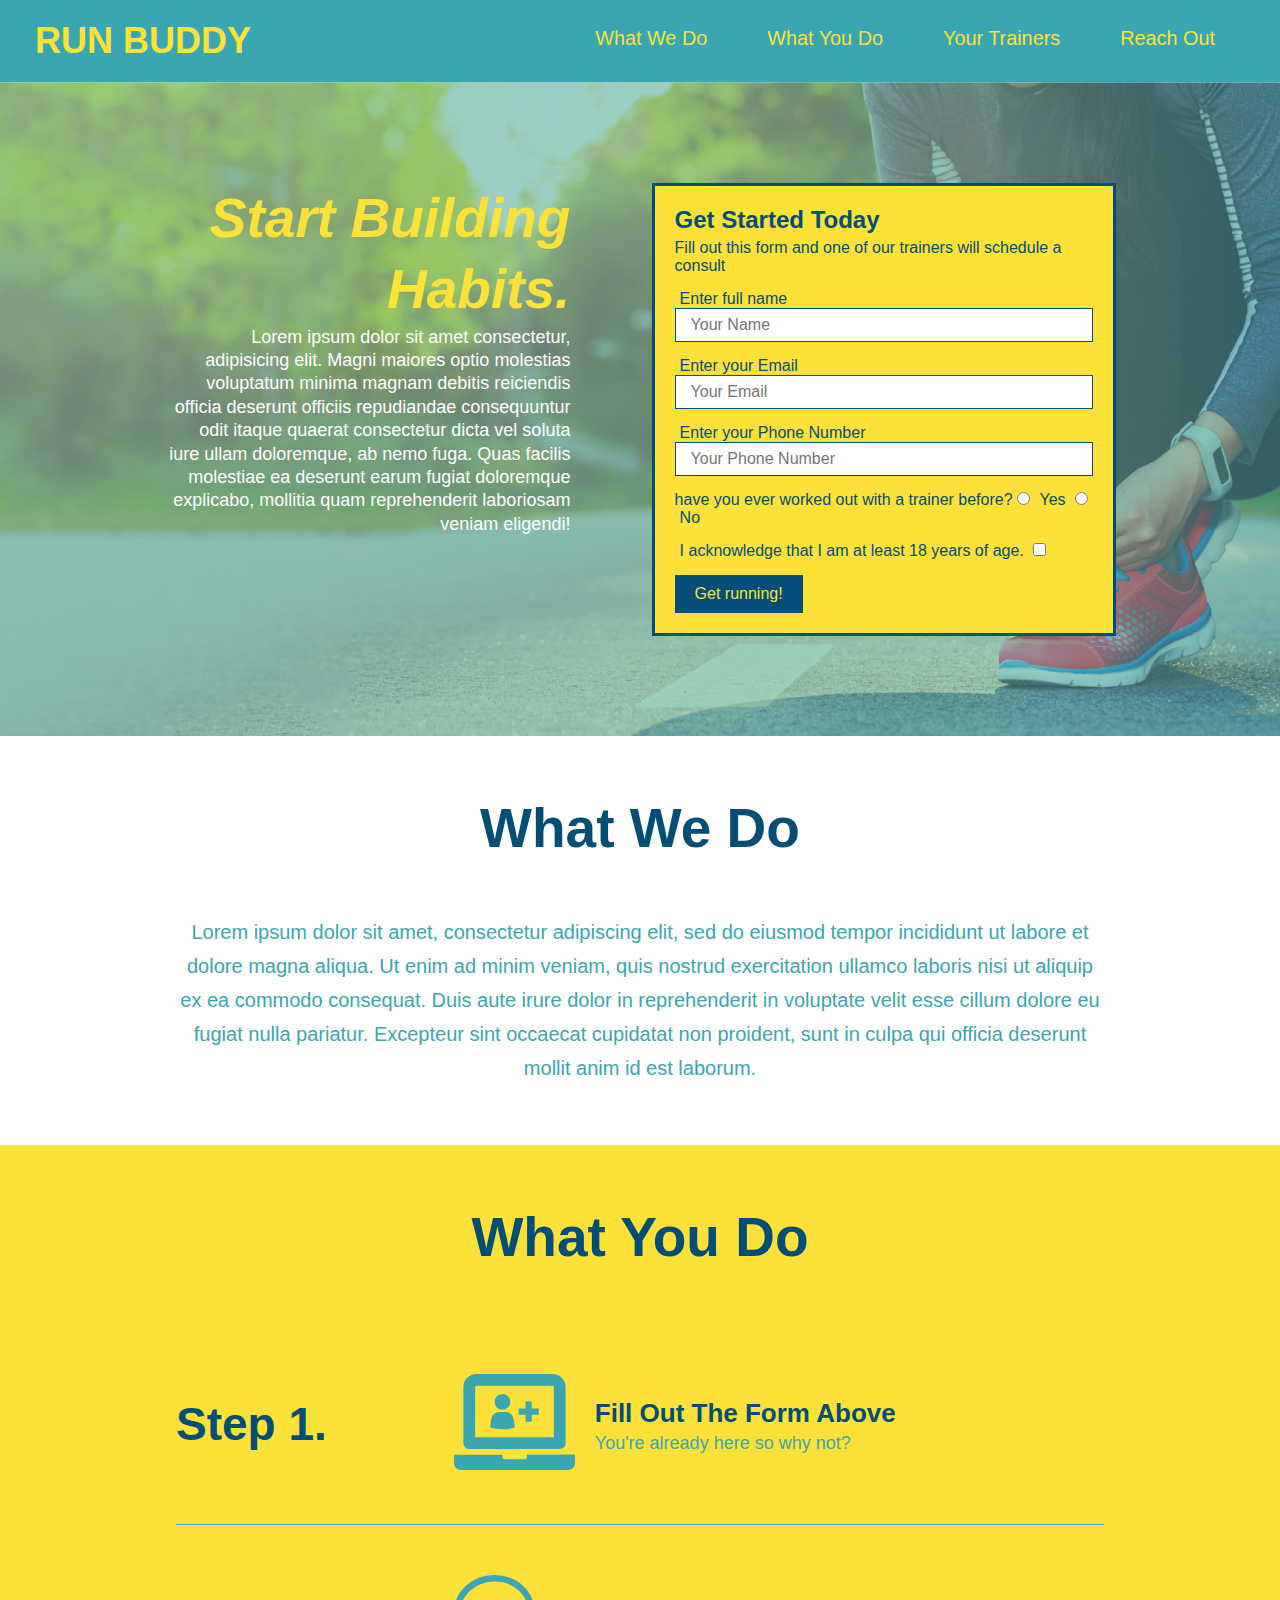
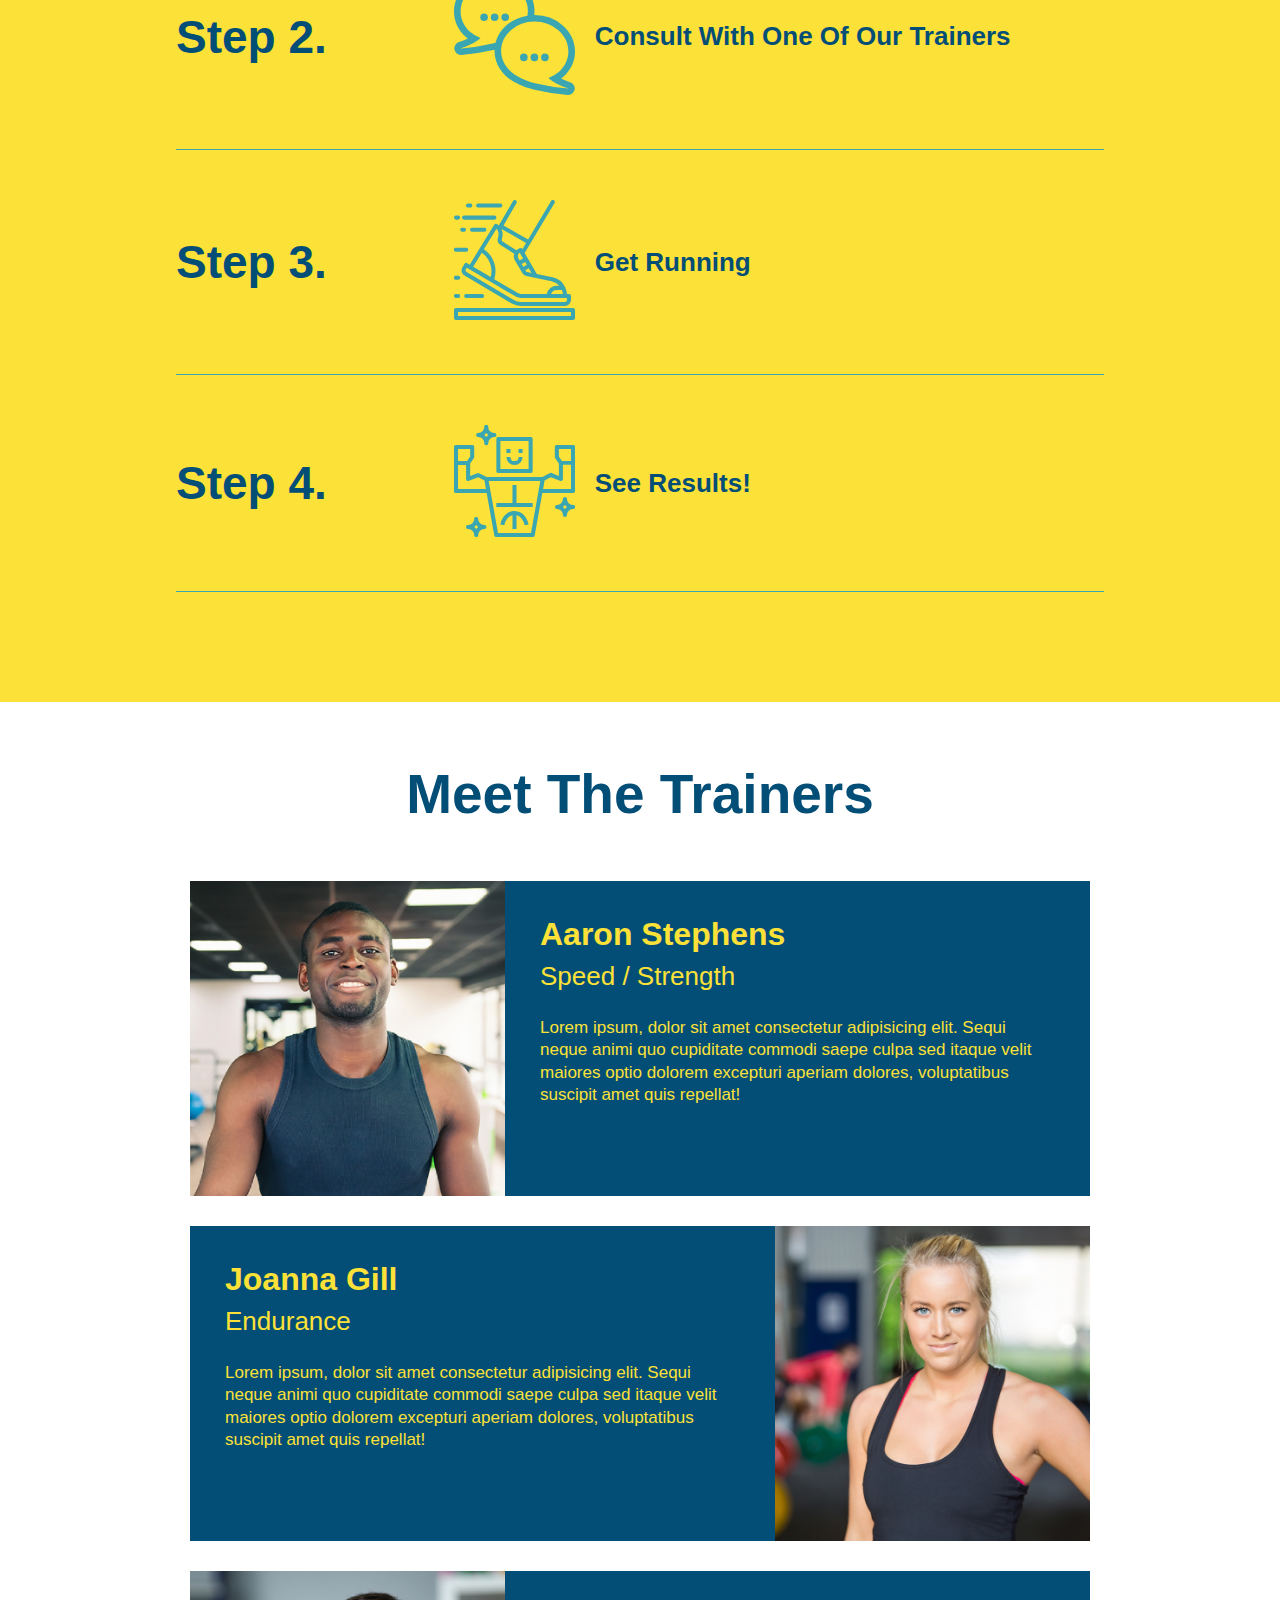
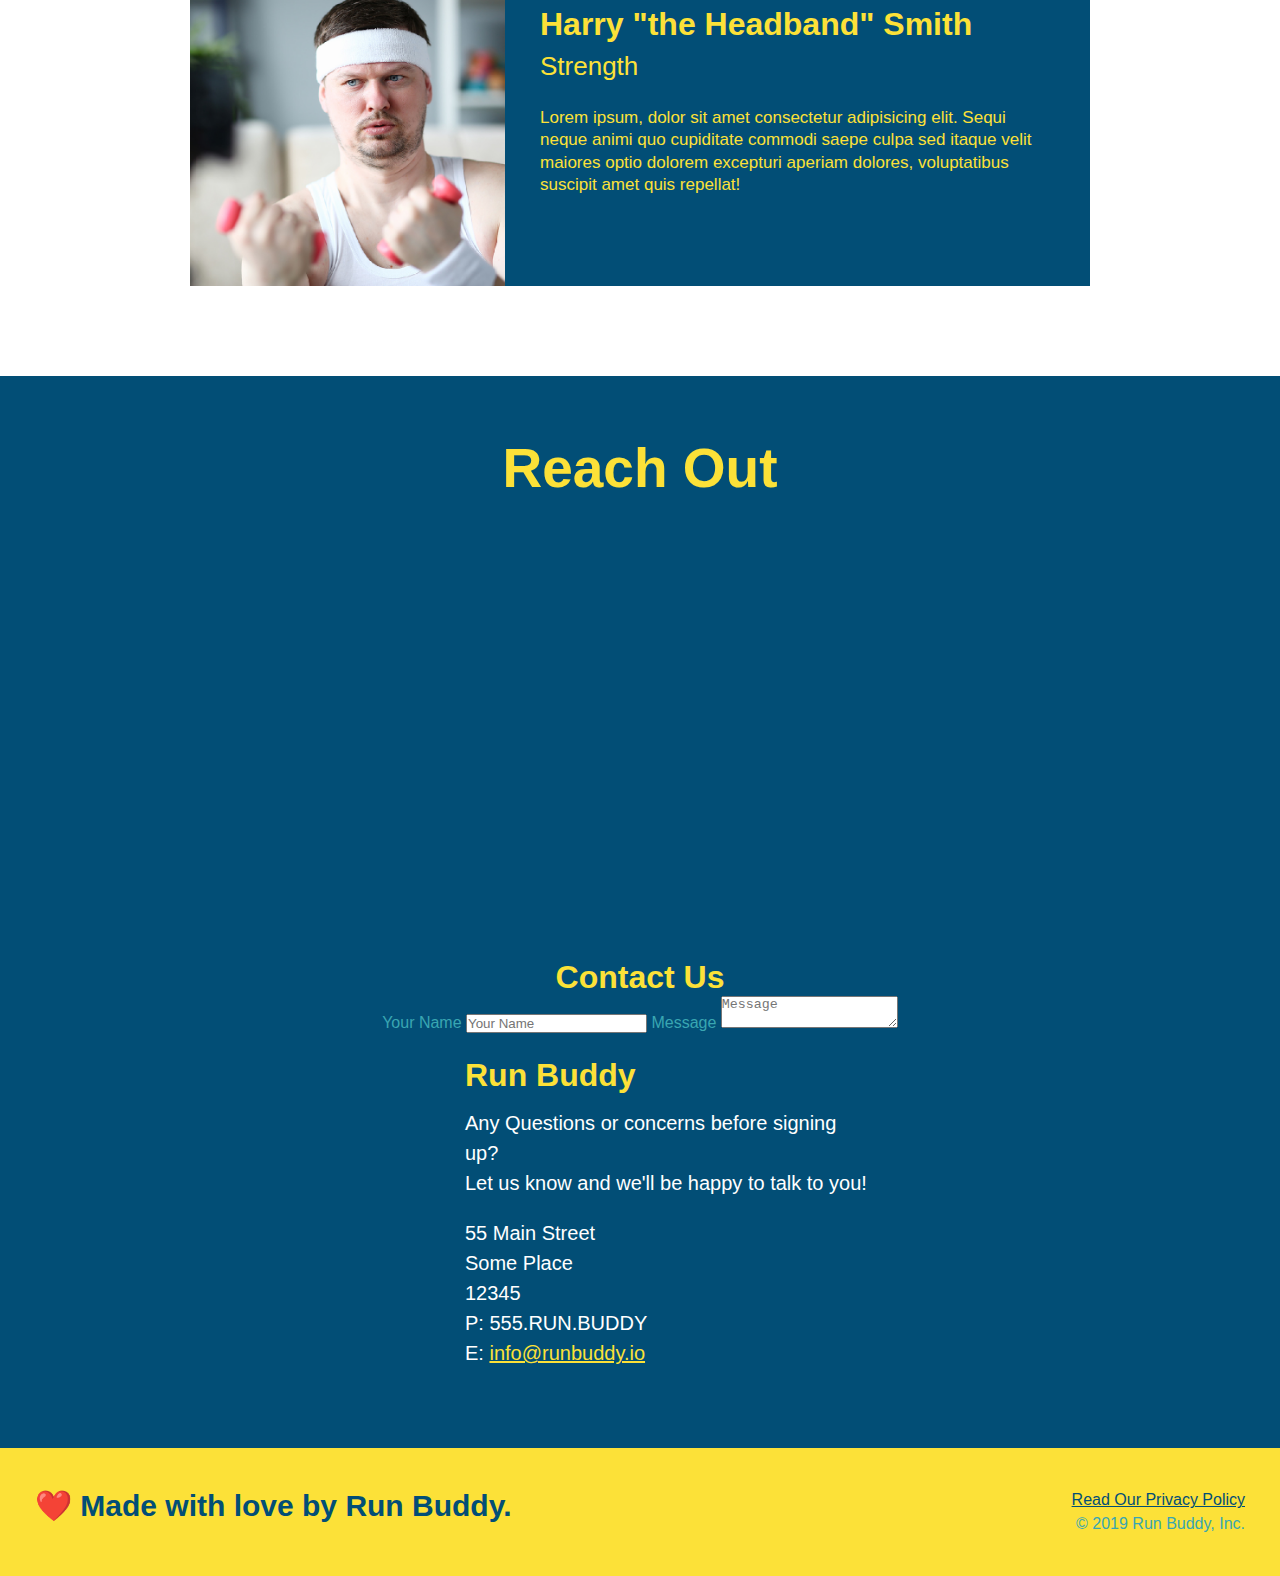
==== commit 859a696c: "flex boxed the steps section" ====
--- a/index.html
+++ b/index.html
@@ -78,26 +78,57 @@
         <div class="flex-row">
             <h2 class="section-title secondary-border">What You Do</h2>
         </div>
-        <div>
-            <img src="./assets/images/step-1.svg" alt="">
-            <h3>Step 1: <span>Fill Out the Form Above</span></h3>
-            <p>You're already here, so why not?</p>
-        </div>
-
-        <div>
-            <img src="./assets/images/step-2.svg" alt="">
-            <h3>Step 2: <span>Consult with one of our trainers</span></h3>
-        </div>
-
-        <div>
-            <img src="./assets/images/step-3.svg" alt="">
-            <h3>Step 3: <span>Get Running.</span></h3>
-        </div>
-
-        <div>
-            <img src="./assets/images/step-4.svg" alt="">
-            <h3>Step 4: <span>See Results</span></h3>
-        </div>
+        <div class="step">
+            <h3>Step 1.</h3>
+            <div class="step-info">
+                <div class="step-img">
+                    <img src="./assets/images/step-1.svg" alt="">
+                </div>
+                <div class="step-text">
+                    <h4>Fill Out The Form Above</h4>
+                    <p>
+                        You're already here so why not?
+                    </p>
+                </div>
+            </div>
+        </div>
+        <div class="step">
+            <h3>Step 2.</h3>
+            <div class="step-info">
+                <div class="step-img">
+                    <img src="./assets/images/step-2.svg" alt="">
+                </div>
+                <div class="step-text">
+                    <h4>Consult With One Of Our Trainers</h4>
+                    
+                </div>
+            </div>
+        </div>
+        <div class="step">
+            <h3>Step 3.</h3>
+            <div class="step-info">
+                <div class="step-img">
+                    <img src="./assets/images/step-3.svg" alt="">
+                </div>
+                <div class="step-text">
+                    <h4>Get Running</h4>
+                    
+                </div>
+            </div>
+        </div>
+        <div class="step">
+            <h3>Step 4.</h3>
+            <div class="step-info">
+                <div class="step-img">
+                    <img src="./assets/images/step-4.svg" alt="">
+                </div>
+                <div class="step-text">
+                    <h4>See Results!</h4>
+                    
+                </div>
+            </div>
+        </div>
+        
     </section>
 
     <!-- Meet the Trainers section -->
--- a/assets/css/style.css
+++ b/assets/css/style.css
@@ -181,25 +181,49 @@
     border-color: #39a6b2;
 }
 
-.steps div {
-    margin-bottom: 80px;
-}
-.steps img {
-    width: 15%;
-    margin: 10px 0px;
-}
-.steps h3 {
+.step {
+    margin: 50px auto;
+    padding-bottom: 50px;
+    width: 80%;
+    border-bottom: 1px solid #39a6b2;
+    display: flex;
+    flex-wrap: wrap;
+    align-items: center;
+    justify-content: space-between;
+}
+
+.step h3 {
     color: #024e76;
     font-size: 46px;
-    margin-top: 10px;
-}
-.steps p {
+    flex: 1 30%;
+}
+.step-info {
+    flex: 2 70%;
+    display: flex;
+    flex-wrap: wrap;
+    align-items: center;
+}
+.step-img{
+    flex: 1 12%;
+    margin-right: 20px;
+}
+.step-img img {
+    max-width: 100%;
+}
+.step-text {
+    flex: 12;
+}
+.step-text p {
     color: #39a6b2;
-    font-size: 23px;
-}
-.steps span {
-    font-size: 38px;
-}
+    font-size: 18px;
+}
+
+.step-text h4{
+    font-size: 26px;
+    line-height: 1.5;
+    color: #024e76;
+}
+
 
 
 .trainers{
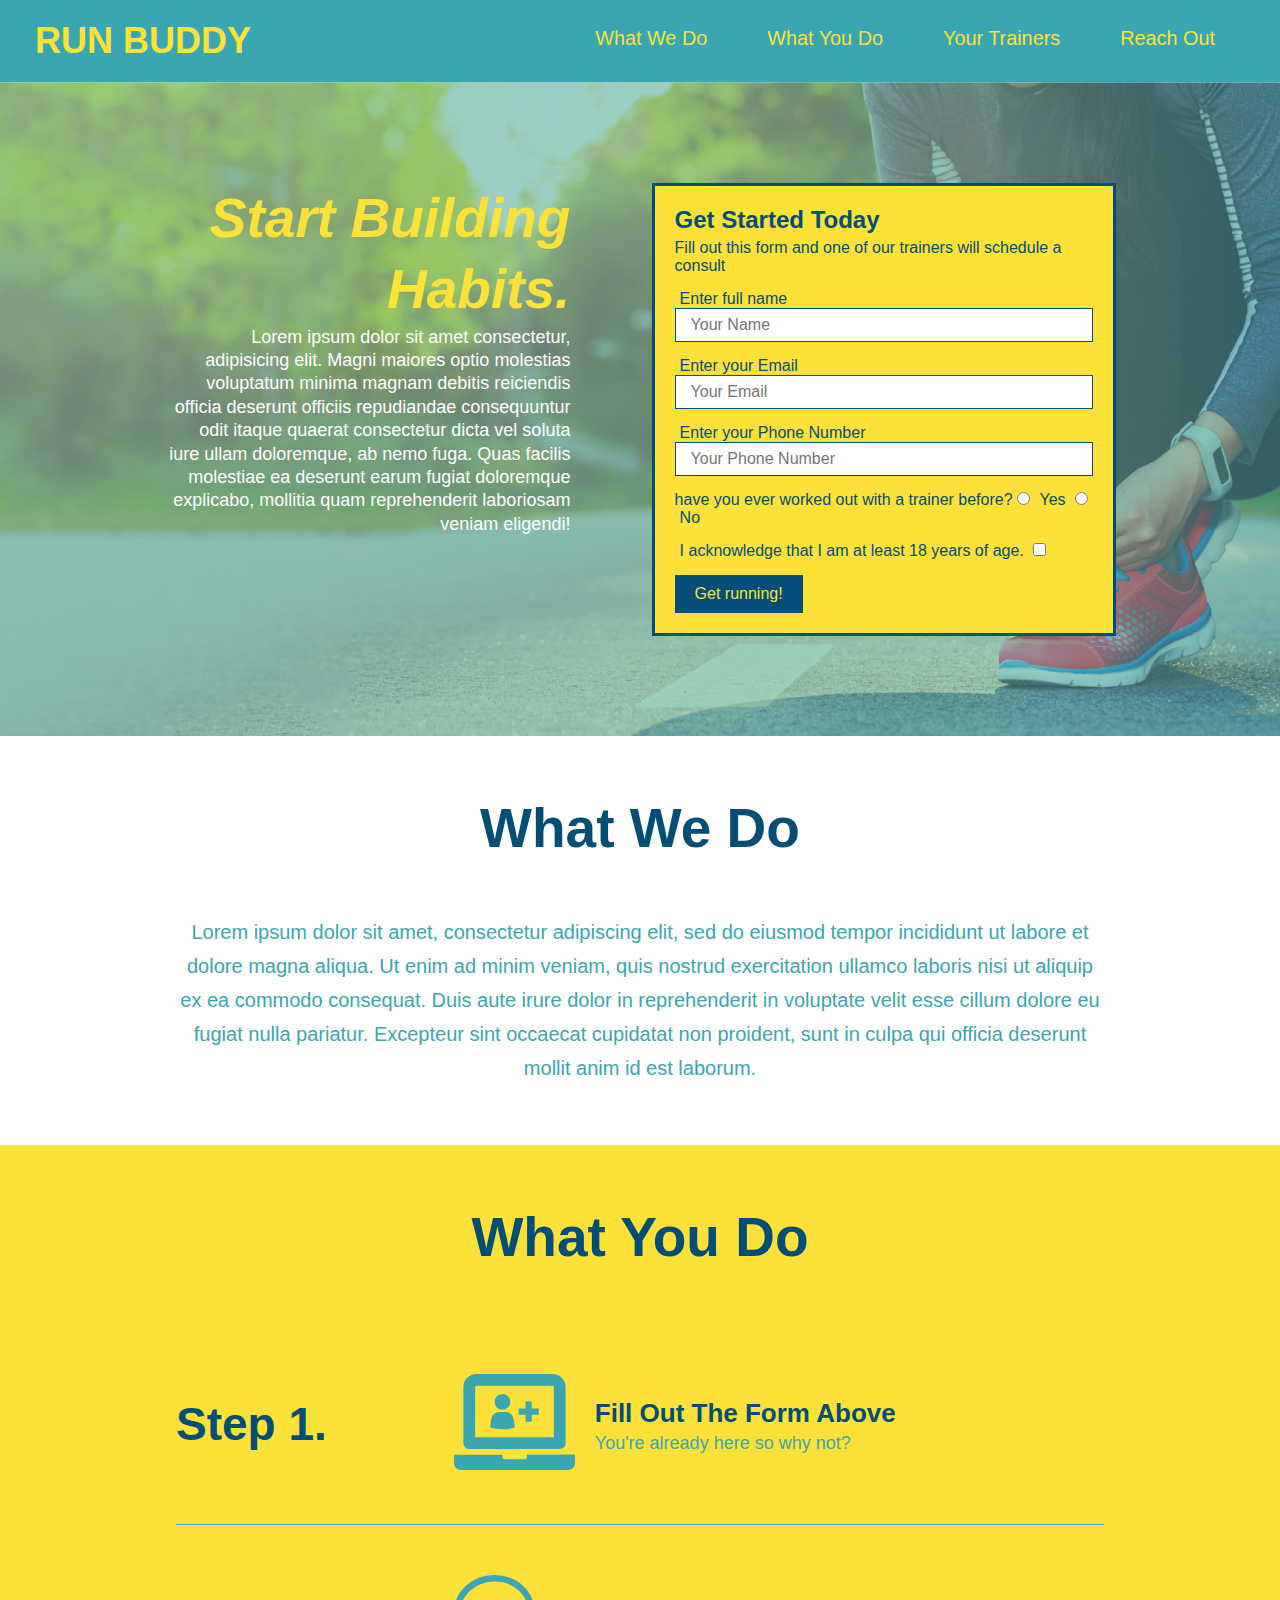
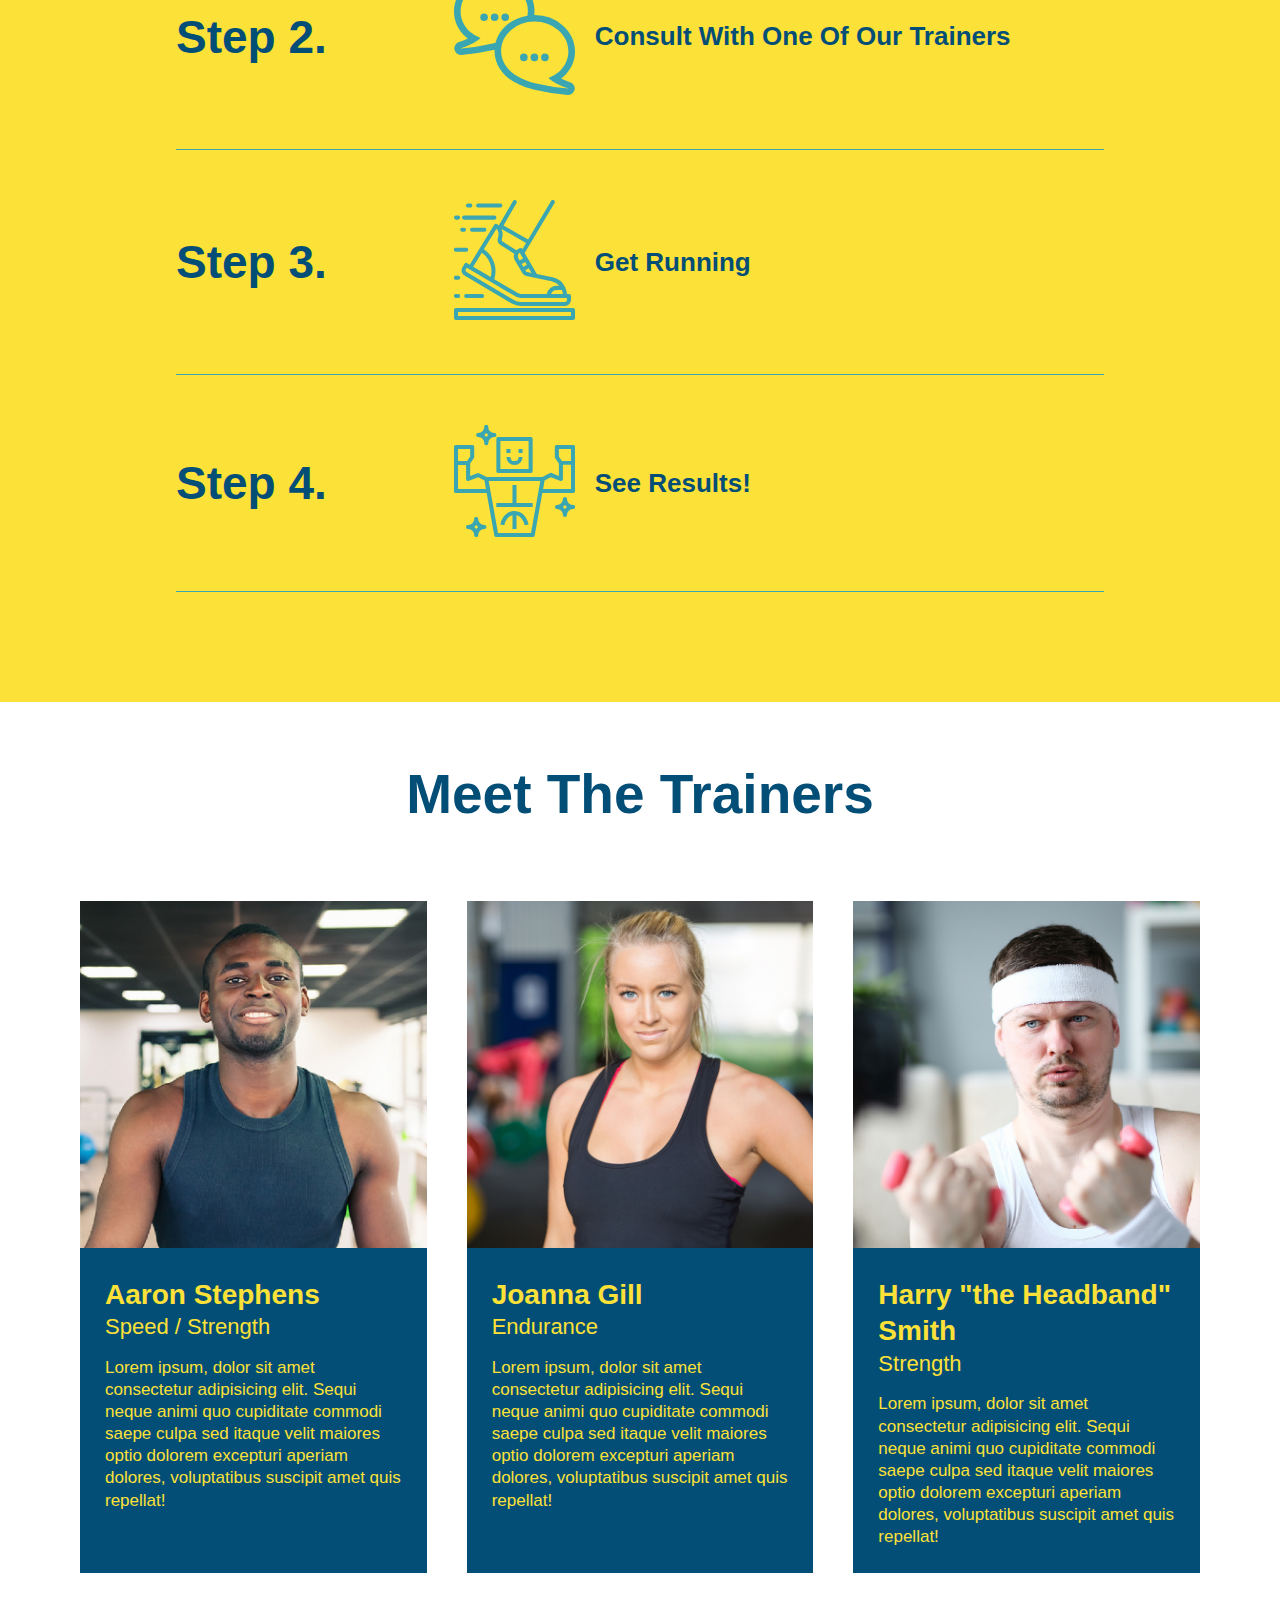
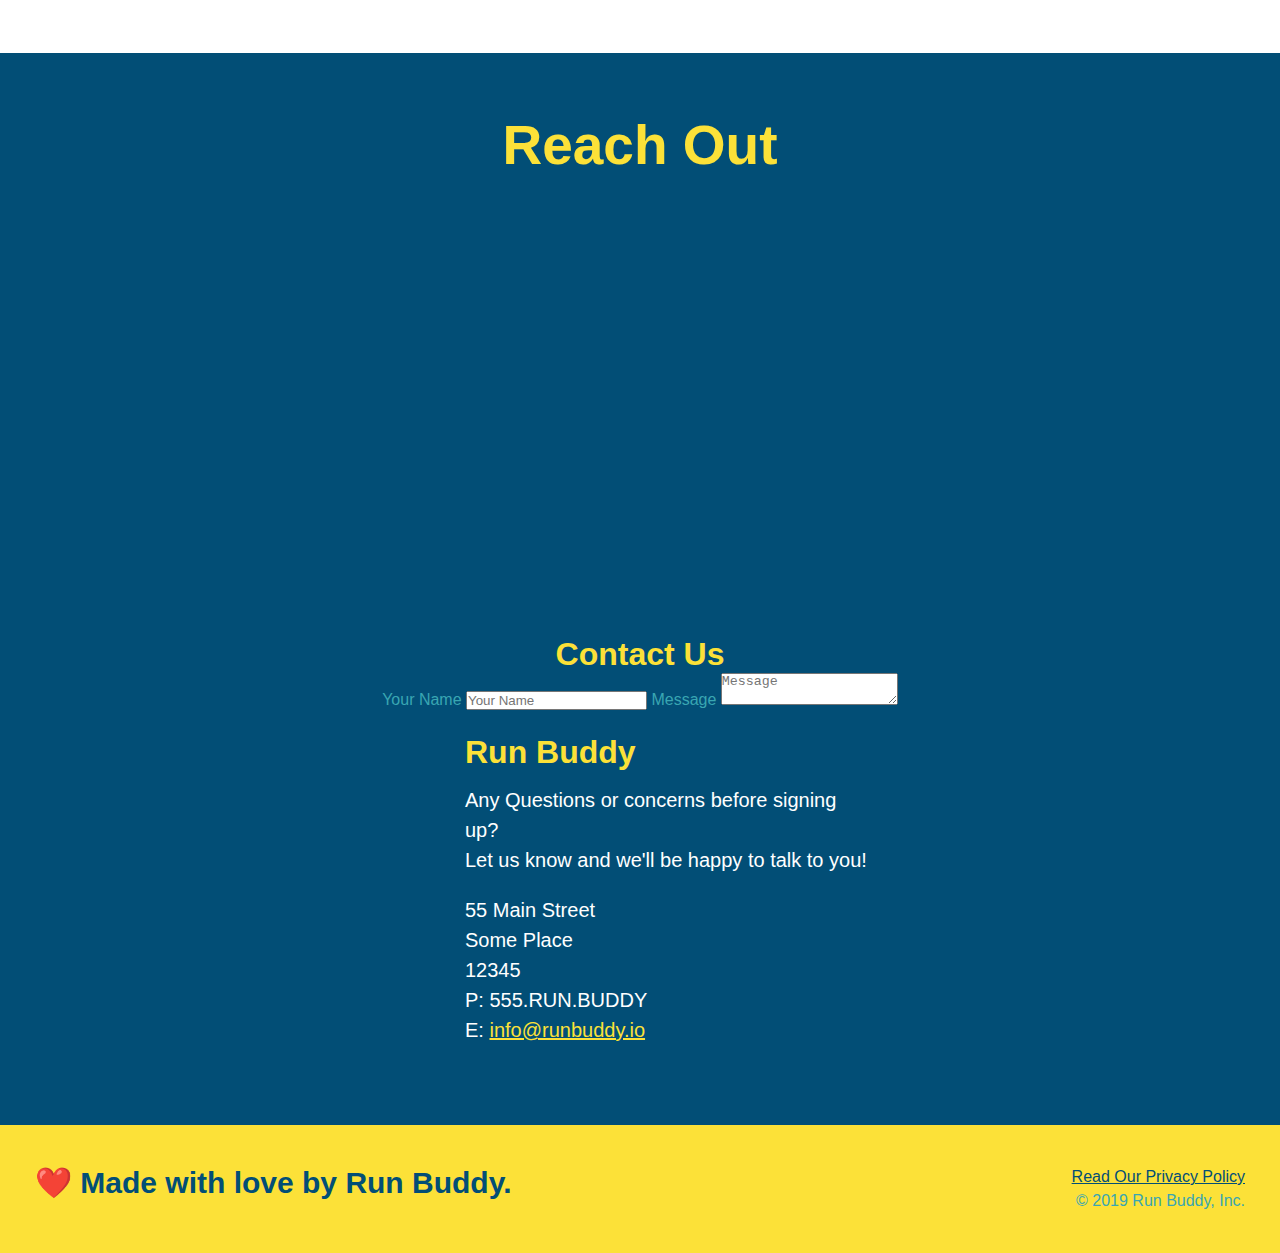
==== commit 558f4300: "flex boxed the trainers" ====
--- a/index.html
+++ b/index.html
@@ -132,42 +132,45 @@
     </section>
 
     <!-- Meet the Trainers section -->
-    <section class="trainers" id="your-trainers">
+    <section  id="your-trainers">
         
         <div class="flex-row">
             <h2 class="section-title primary-border">Meet The Trainers</h2>
         </div>
+
+        <div class="trainers">
         <article class="trainer">
             <img src="./assets/images/trainer-1.jpg" alt="Aaron Stephens in his workout clothes, ready to pump iron"/>
-            <div class="trainer-bio text-left">
-                <h3>Aaron Stephens</h3>
-                <h4>Speed / Strength</h4>
+            <div class="trainer-bio">
+                <h3 class="trainer-name">Aaron Stephens</h3>
+                <h4 class="trainer-roll">Speed / Strength</h4>
                 <p>
                     Lorem ipsum, dolor sit amet consectetur adipisicing elit. Sequi neque animi quo cupiditate commodi saepe culpa sed itaque velit maiores optio dolorem excepturi aperiam dolores, voluptatibus suscipit amet quis repellat!
                 </p>
             </div>
         </article>
         <article class="trainer">
-            
-            <div class="trainer-bio text-left">
-                <h3>Joanna Gill</h3>
-                <h4>Endurance</h4>
+            <img src="./assets/images/trainer-2.jpg" alt="Joanna Gill cooling off after a workout"/>
+            <div class="trainer-bio">
+                <h3 class="trainer-name">Joanna Gill</h3>
+                <h4 class="trainer-roll">Endurance</h4>
                 <p>
                     Lorem ipsum, dolor sit amet consectetur adipisicing elit. Sequi neque animi quo cupiditate commodi saepe culpa sed itaque velit maiores optio dolorem excepturi aperiam dolores, voluptatibus suscipit amet quis repellat!
                 </p>
             </div>
-            <img src="./assets/images/trainer-2.jpg" alt="Joanna Gill cooling off after a workout"/>
+
         </article>
         <article class="trainer">
-            <img src="./assets/images/trainer-3.jpg" alt="Harry Smith wearing a headband and lifting comically small ;ink weights"/>
-            <div class="trainer-bio text-left">
-                <h3>Harry "the Headband" Smith</h3>
-                <h4>Strength</h4>
+            <img src="./assets/images/trainer-3.jpg" alt="Harry Smith wearing a headband and lifting comically small pink weights"/>
+            <div class="trainer-bio">
+                <h3 class="trainer-name">Harry "the Headband" Smith</h3>
+                <h4 class="trainer-roll">Strength</h4>
                 <p>
                     Lorem ipsum, dolor sit amet consectetur adipisicing elit. Sequi neque animi quo cupiditate commodi saepe culpa sed itaque velit maiores optio dolorem excepturi aperiam dolores, voluptatibus suscipit amet quis repellat!
                 </p>
             </div>
         </article>
+        </div>
     </section>
 
 
--- a/assets/css/style.css
+++ b/assets/css/style.css
@@ -227,38 +227,43 @@
 
 
 .trainers{
+    width: 100%;
+    margin: 0 auto;
+    display: flex;
+    flex-wrap: wrap;
+    justify-content: space-around;
 
 }
 .trainer{
-    width: 900px;
-    margin: 0 auto 30px auto;
+
+    margin: 20px;
     background: #024e76;
     color: #fce138;
-    overflow: auto;
+    flex: 1;
+
 }
 .trainer img{
-    width: 35%;
-    float: left;
+    width: 100%;
 }
 .trainer-bio{
-    padding: 35px;
-    float: left;
-    width: 65%;
+    padding: 25px;
+
+    line-height: 1.3;
 }
 
 .trainer-bio h3{
-    font-size: 32px;
-    margin-bottom: 8px;
+    font-size: 28px;
+
 }
 .trainer-bio h4{
     font-weight: lighter;
-    font-size: 26px;
-    margin-bottom: 25px;
+    font-size: 22px;
+    margin-bottom: 15px;
 }
 
 .trainer-bio p {
     font-size: 17px;
-    line-height: 1.3;
+
 }
 
 .reach-out{
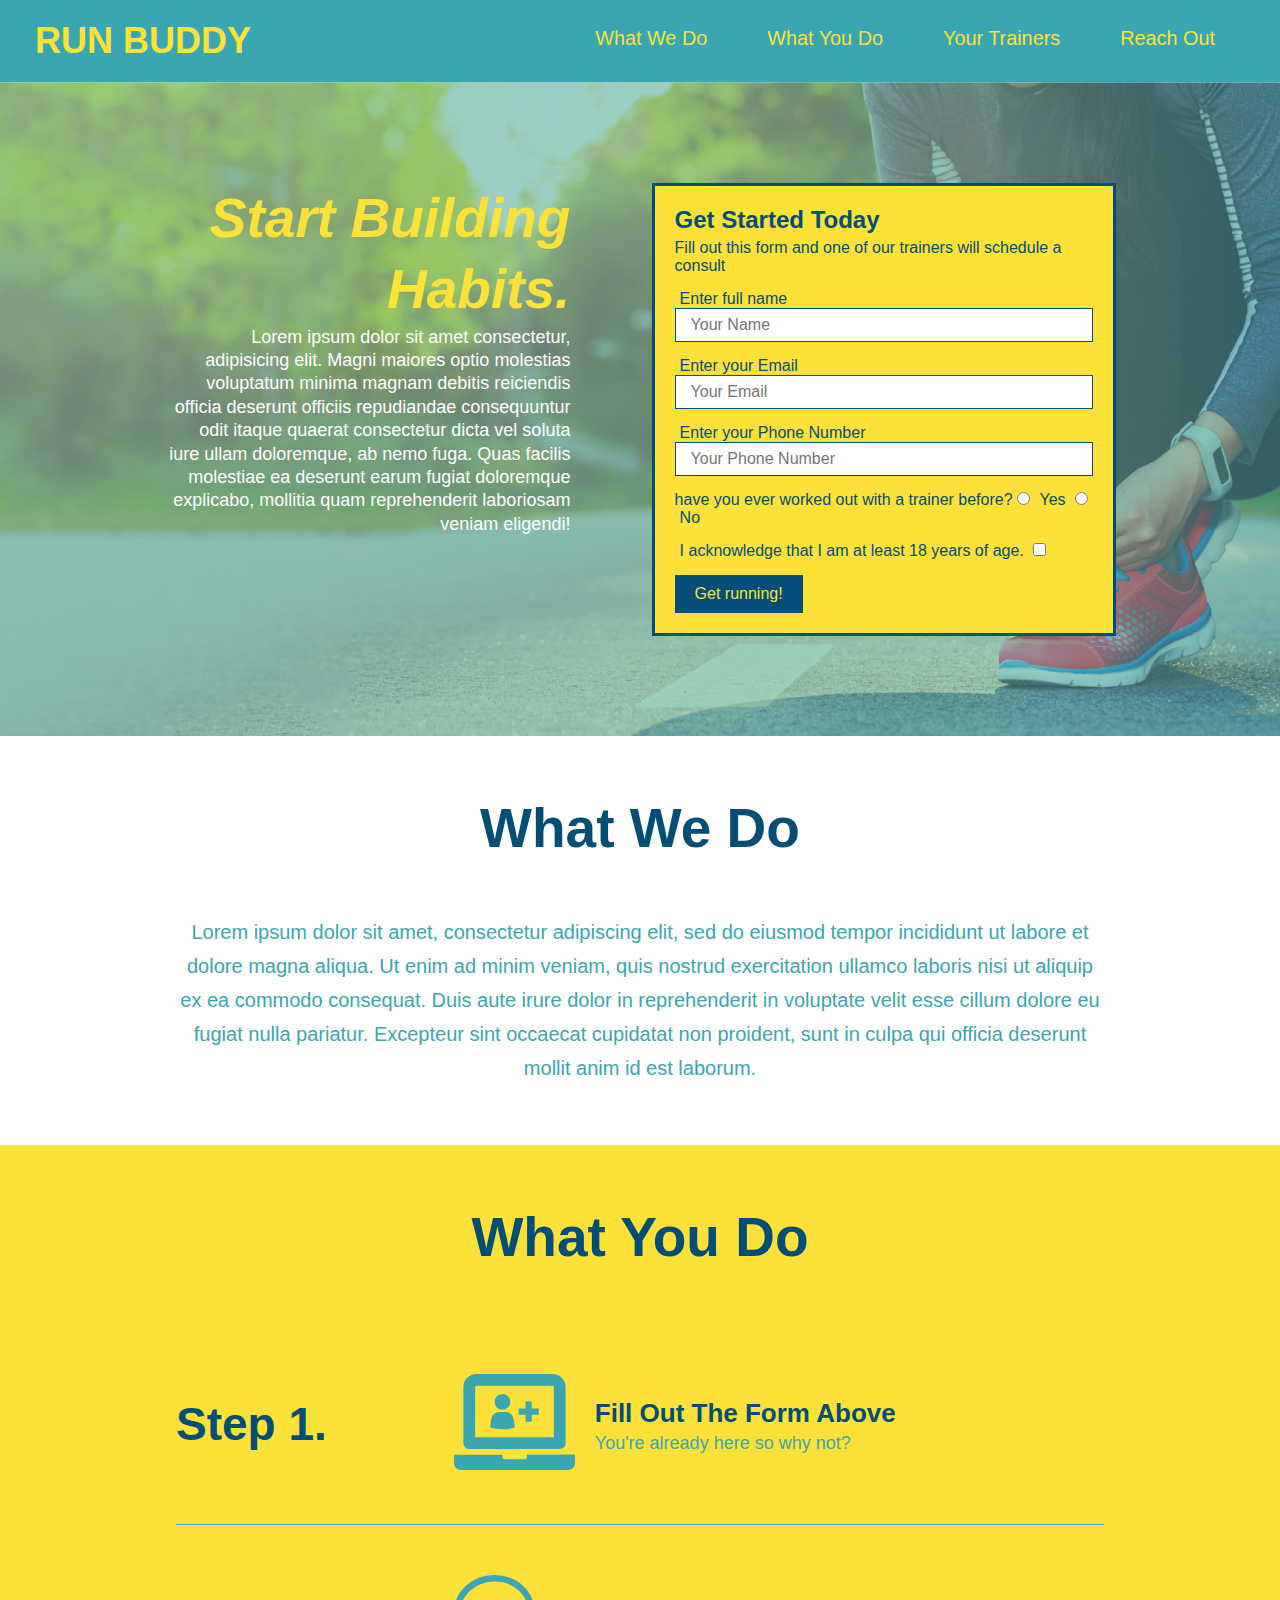
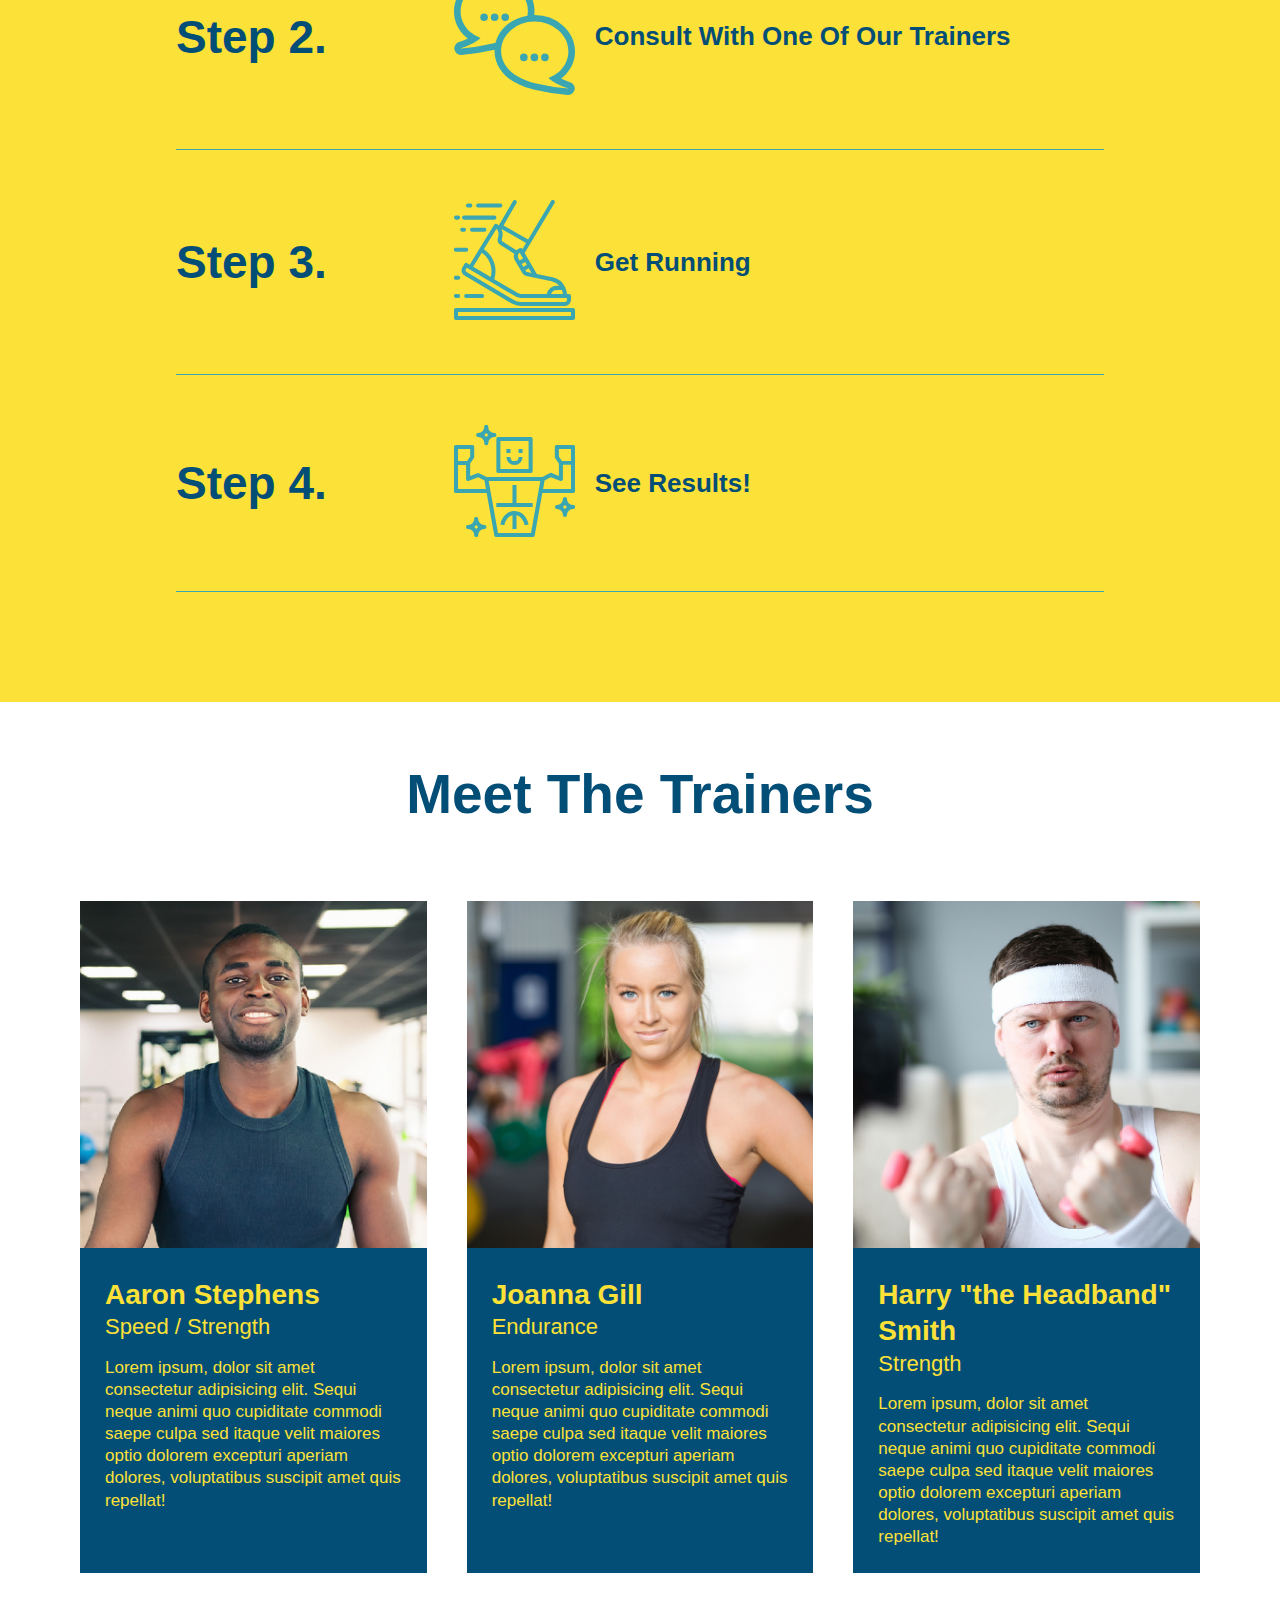
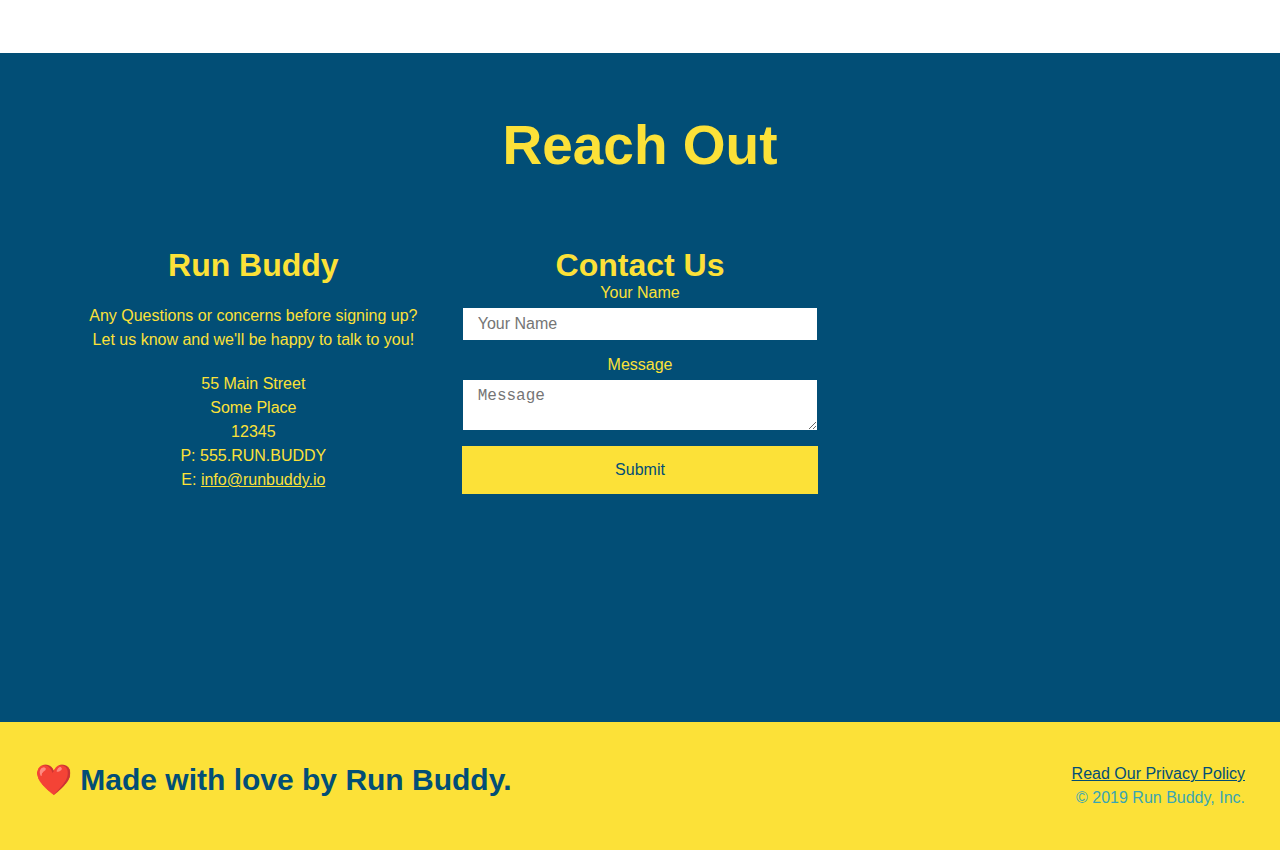
==== commit 274b7b29: "flex boxed the ReachOut" ====
--- a/index.html
+++ b/index.html
@@ -180,19 +180,7 @@
             <h2 class ="section-title secondary-border">Reach Out</h2>
         </div>
         <div class="contact-info">
-            <iframe src="https://www.google.com/maps/embed?pb=!1m18!1m12!1m3!1d11473.228637560147!2d-123.09236170000001!3d44.03571005!2m3!1f0!2f0!3f0!3m2!1i1024!2i768!4f13.1!3m3!1m2!1s0x54c11e43d8d66bf7%3A0x2c5ccfe9b827f51a!2sThe%20Bier%20Stein!5e0!3m2!1sen!2sus!4v1657846084042!5m2!1sen!2sus" 
-             style="border:0;" allowfullscreen="" loading="lazy" referrerpolicy="no-referrer-when-downgrade"></iframe>
-            <div class="contact-form">
-                <h3>Contact Us</h3>
-                <form>
-                    <label for="contact-name">Your Name</label>
-                    <input type="text" id="contact-name" placeholder="Your Name">
-
-                    <label for="contact-message">Message</label>
-                    <textarea  id="contact-message" placeholder="Message"></textarea>
-                </form>
-            </div>
-            <div class="info">
+            <div>
                 <h3>Run Buddy</h3>
                 <p>
                     Any Questions or concerns before signing up?
@@ -207,6 +195,21 @@
                     E: <a href="mailto:info@runbuddy.io">info@runbuddy.io</a>
                 </address>
             </div>
+
+            <div class="contact-form">
+                <h3>Contact Us</h3>
+                <form>
+                    <label for="contact-name">Your Name</label>
+                    <input type="text" id="contact-name" placeholder="Your Name">
+
+                    <label for="contact-message">Message</label>
+                    <textarea  id="contact-message" placeholder="Message"></textarea>
+                    <button type="submit">Submit</button>
+                </form>
+            </div>
+
+            <iframe src="https://www.google.com/maps/embed?pb=!1m18!1m12!1m3!1d11473.228637560147!2d-123.09236170000001!3d44.03571005!2m3!1f0!2f0!3f0!3m2!1i1024!2i768!4f13.1!3m3!1m2!1s0x54c11e43d8d66bf7%3A0x2c5ccfe9b827f51a!2sThe%20Bier%20Stein!5e0!3m2!1sen!2sus!4v1657846084042!5m2!1sen!2sus" 
+             style="border:0;" allowfullscreen="" loading="lazy" referrerpolicy="no-referrer-when-downgrade"></iframe>
         </div>
 
     </section>
--- a/assets/css/style.css
+++ b/assets/css/style.css
@@ -274,8 +274,18 @@
     color: #fce138;
 }
 
+.contact-info {
+    display: flex;
+    justify-content: space-between;
+    flex-wrap: wrap;
+}
+.contact-info > * {
+flex: 1;
+margin: 15px;
+}
+
 .contact-info iframe{
-    width: 400px;
+
     height: 400px;
 }
 .info{
@@ -295,8 +305,33 @@
 .contact-info p, .contact-info address{
     margin: 20px 0;
     line-height: 1.5;
-    font-size: 20px;
+    font-size: 16px;
     font-style: normal;
+}
+
+.contact-form input, .contact-form textarea {
+    border: 1px solid #024e76;
+    display: block;
+    padding: 7px 15px;
+    font-size:  16px;
+    color: #024e76;
+    width: 100%;
+    margin-bottom: 15px;
+    margin-top: 5px;
+}
+
+.contact-form button {
+    width: 100%;
+    border: none;
+    background: #fce138;
+    color: #024e76;
+    text-align: center;
+    padding: 15px 0;
+    font-size: 16px;
+}
+
+.contact-info div {
+    color: #fce138;
 }
 
 .contact-info a{
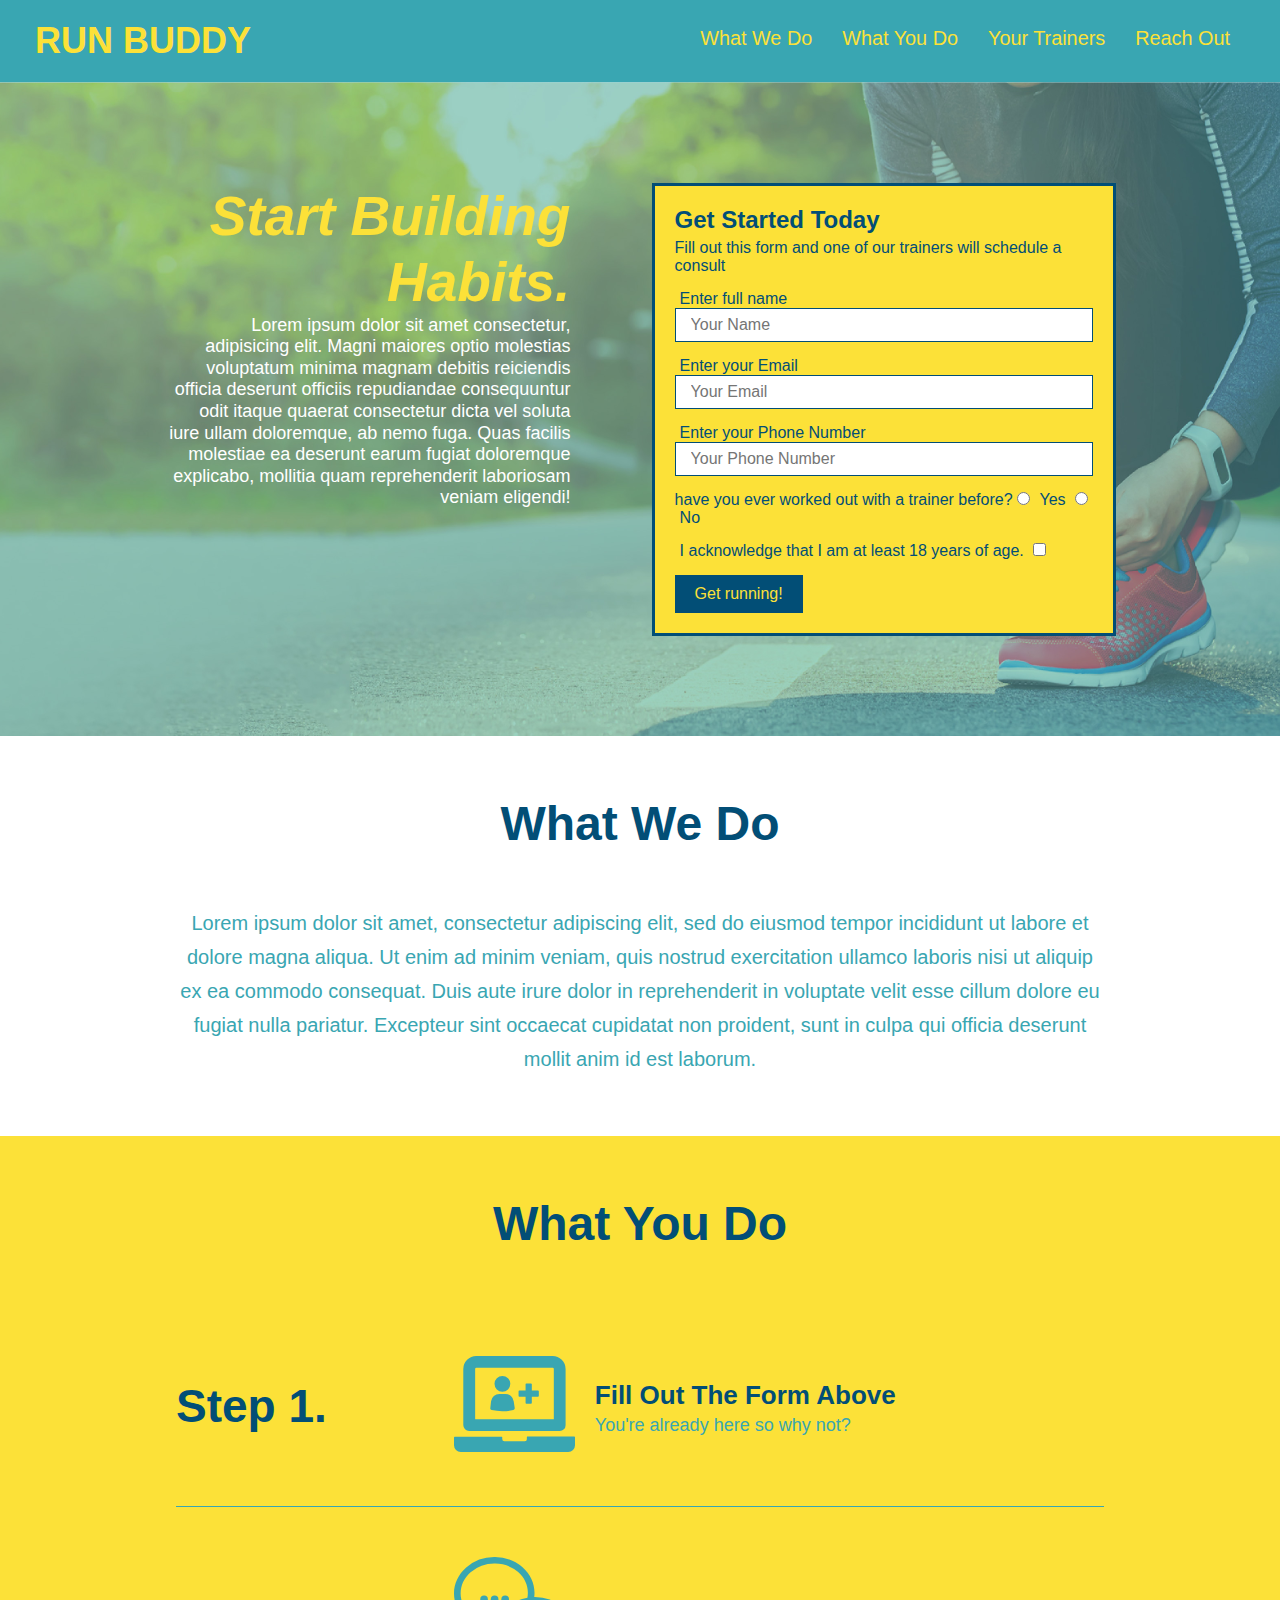
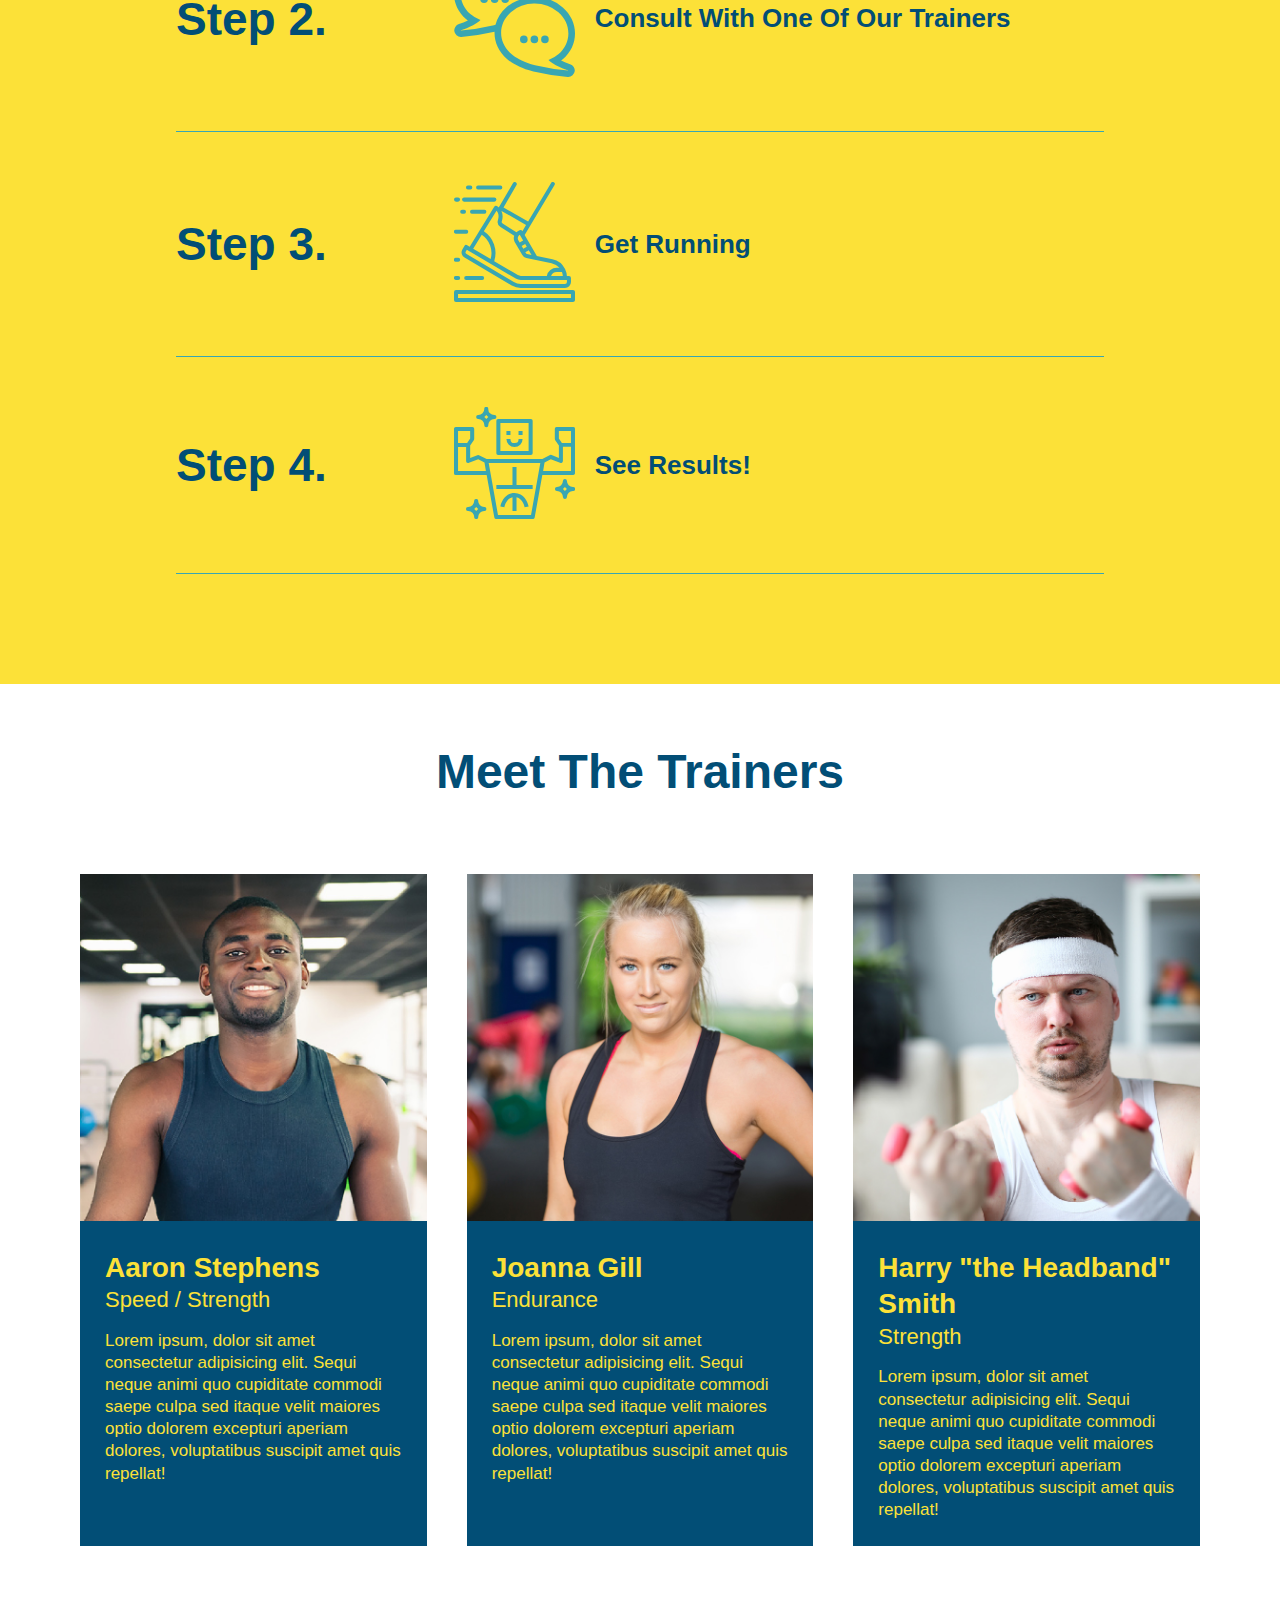
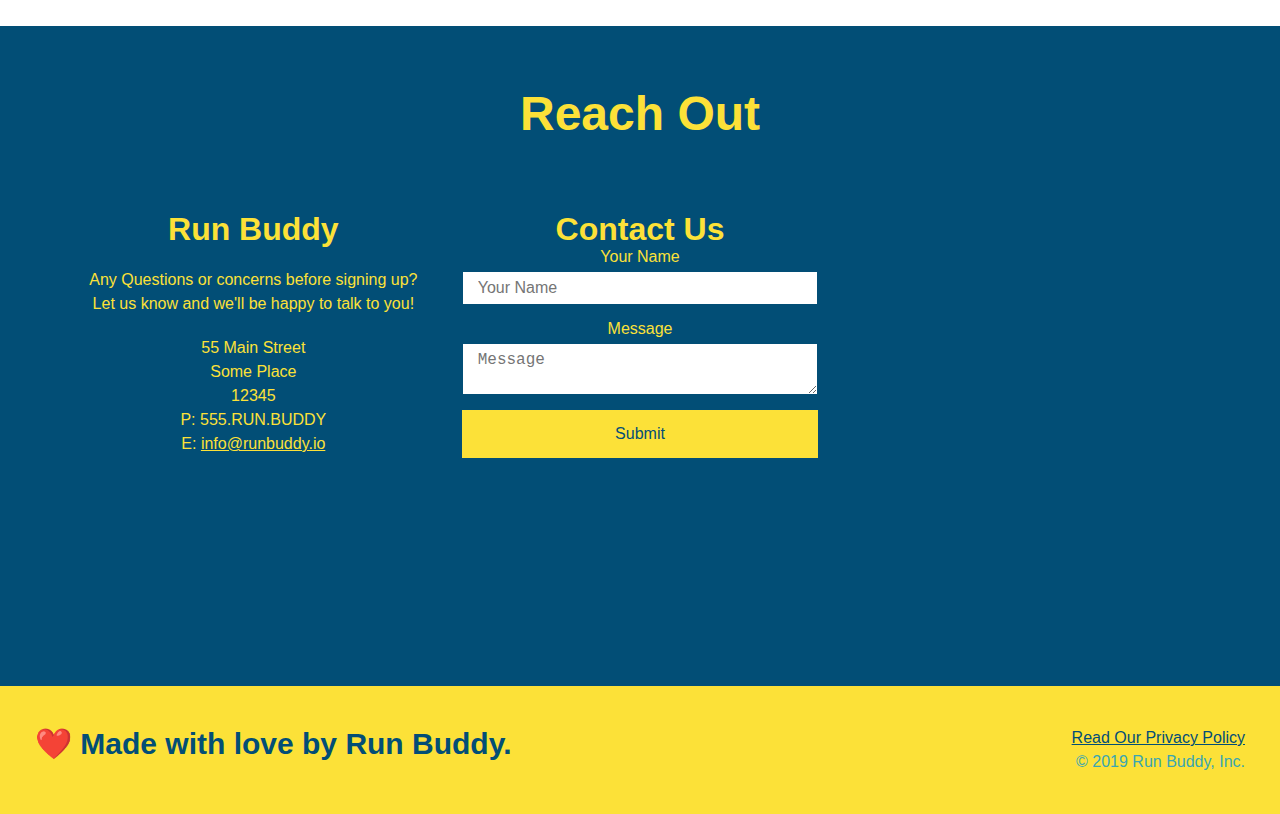
==== commit 5d0bfac1: "added simple media queries" ====
--- a/index.html
+++ b/index.html
@@ -4,6 +4,7 @@
 
 <head>
     <meta charset="UTF-8" />
+    <meta name="viewport" content="width=device-width, initial-scale=1.0" />
     <title>Run Buddy</title>
 
     <link rel="stylesheet" href="./assets/css/style.css">
--- a/assets/css/style.css
+++ b/assets/css/style.css
@@ -47,7 +47,7 @@
 }
 
 header nav ul li a {
-    margin: 0 30px;
+    padding: 10px 15px;
     font-weight: lighter;
     font-size: 1.55vw;
 }
@@ -86,7 +86,7 @@
     background-image: url(../images/hero-bg.jpg);
     background-size: cover;
     background-position: center;
-
+    align-items: flex-start;
     display: flex;
     justify-content: center;
     flex-wrap: wrap;
@@ -98,7 +98,7 @@
 margin: 3.5%;
 color: #fff;
 font-size: 18px;
-line-height: 1.3;
+line-height: 1.2;
 }
 
 .hero-cta h2{
@@ -163,7 +163,7 @@
 }
 
 .section-title {
-    font-size: 55px;
+    font-size: 48px;
     color: #024e76;
 
     padding-bottom: 20px;
@@ -346,3 +346,9 @@
 .flex-row {
     display: flex;
 }
+
+/* Media Query fo small desktops and smaller */
+@media screen and (max-width: 980px) {
+    
+}
+
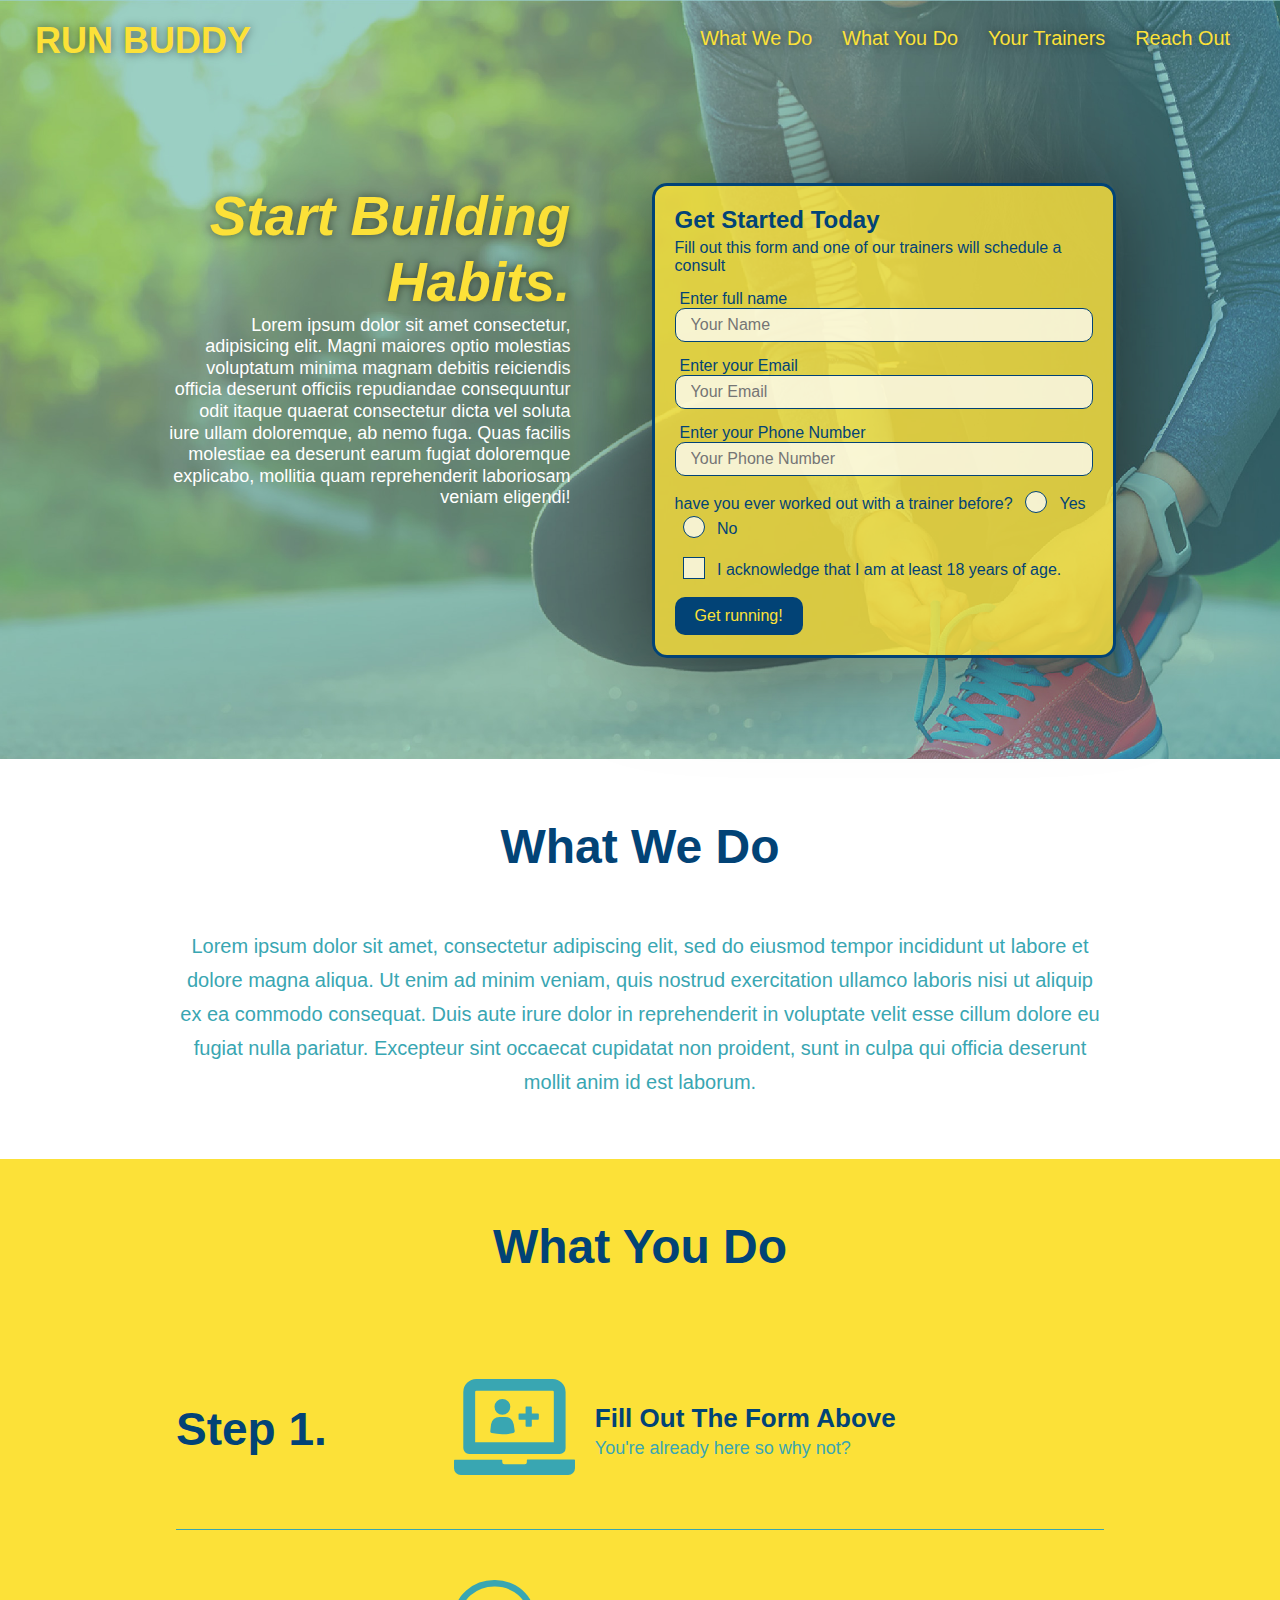
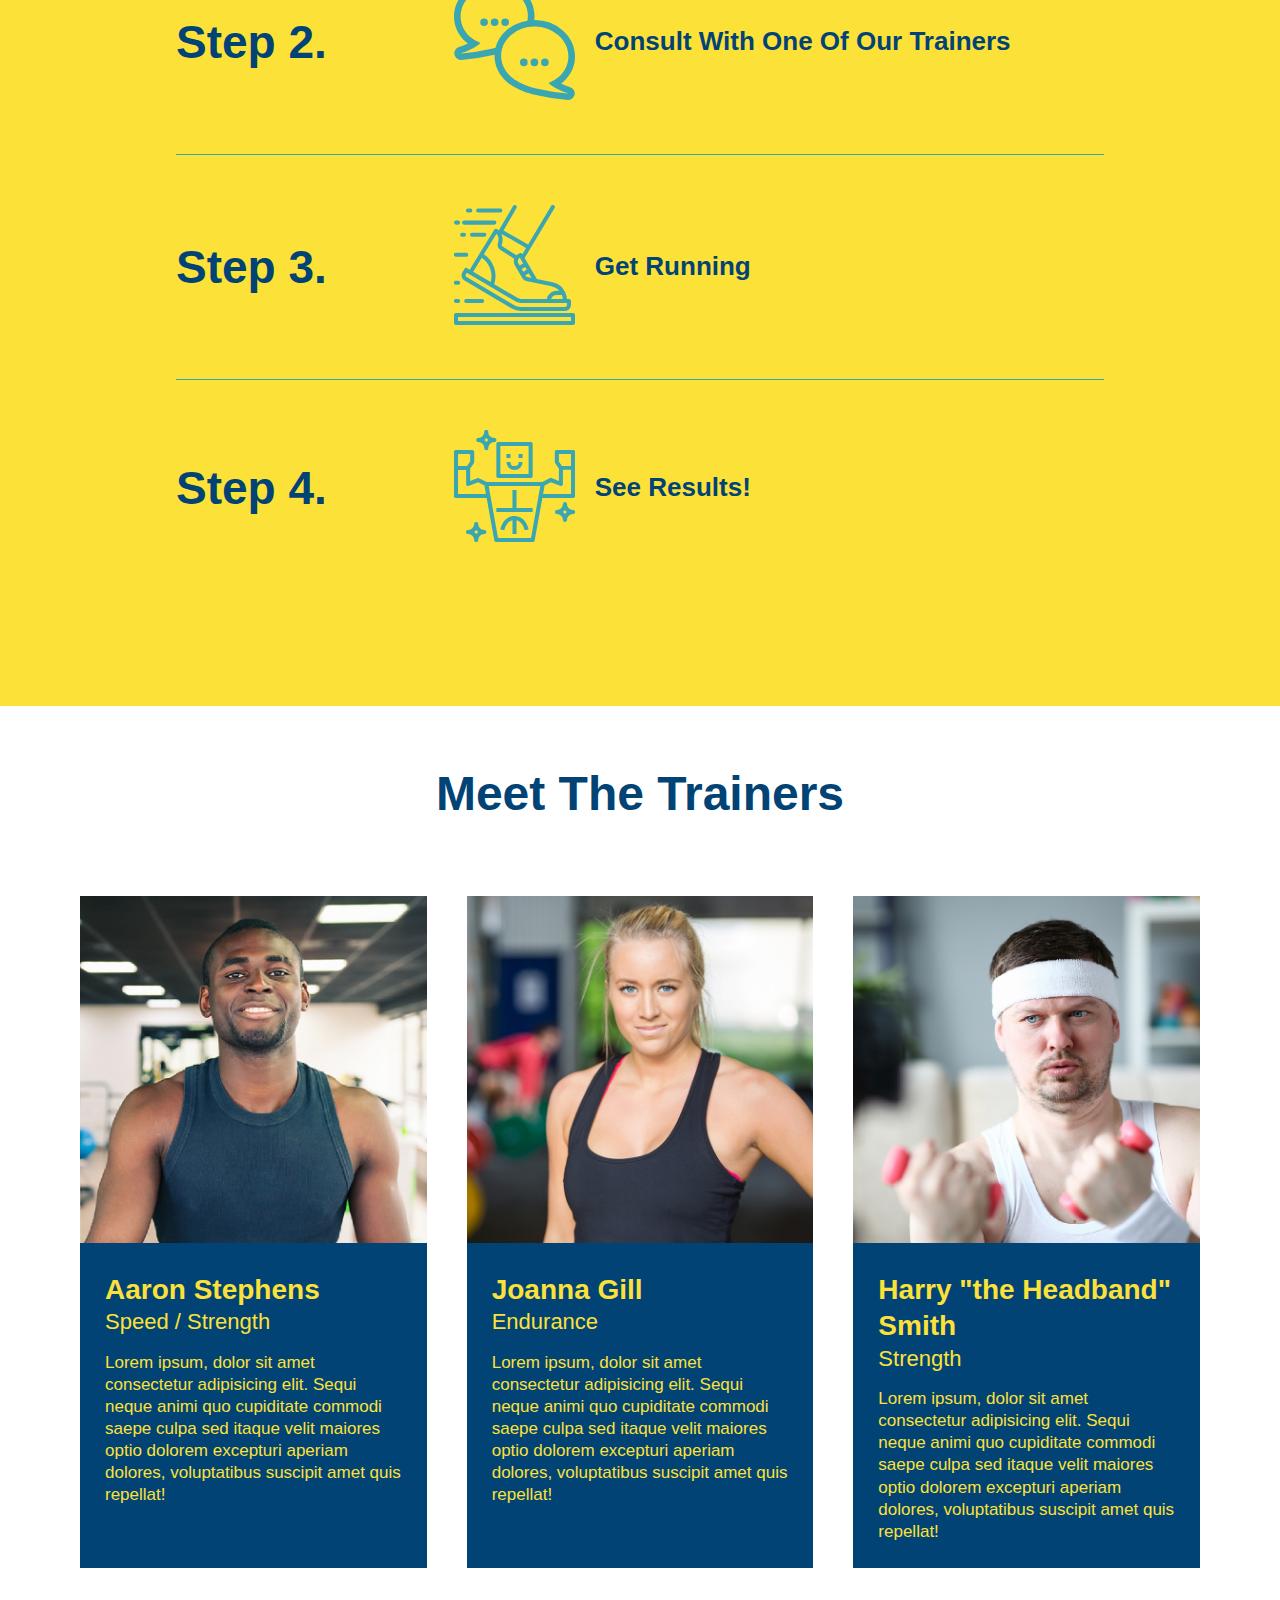
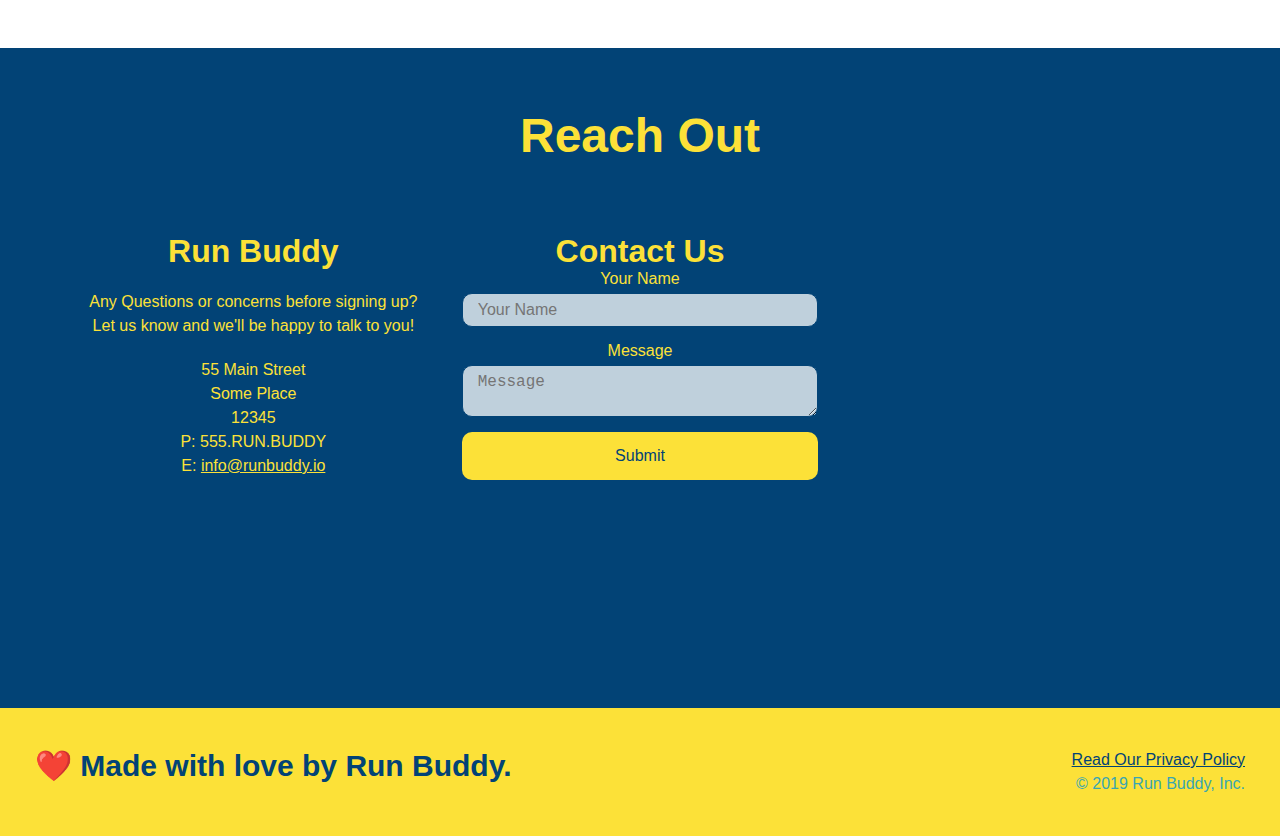
==== commit 61ae45f2: "final css touches" ====
--- a/index.html
+++ b/index.html
@@ -47,15 +47,21 @@
 
                 <p>
                     have you ever worked out with a trainer before?
-                    <input type="radio" name="trainer-confirm" id="trainer-yes">
-                    <label for="trainer-yes">Yes</label>
-                    <input type="radio" name="trainer-confirm" id="trainer-no">
-                    <label for="trainer-no">No</label>
-                </p>
-
-                <p>
-                    <label for="acknowledgement-age">I acknowledge that I am at least 18 years of age.</label>
-                    <input type="checkbox" name="age-confirm" id="acknowledgement-age">
+                    <span class="radio-wrapper">    
+                        <input type="radio" name="trainer-confirm" id="trainer-yes">
+                        <label for="trainer-yes">Yes</label>
+                    </span>
+                    <span class="radio-wrapper">
+                        <input type="radio" name="trainer-confirm" id="trainer-no">
+                        <label for="trainer-no">No</label>
+                    </span>
+                </p>
+
+                <p>
+                    <span class="checkbox-wrapper">
+                        <input type="checkbox" name="age-confirm" id="acknowledgement-age">
+                        <label for="acknowledgement-age">I acknowledge that I am at least 18 years of age.</label>
+                    </span>
                 </p>
 
                 <button type="submit">Get running!</button>
--- a/assets/css/style.css
+++ b/assets/css/style.css
@@ -1,3 +1,9 @@
+:root {
+    --primary-color: #fce138;
+    --secondary-color: #024376;
+    --tertiary-color: #39a6b2;
+}
+
 /* this applies to everything on the page */
 * {
     margin: 0;
@@ -6,30 +12,38 @@
 }
 
 body {
-    color: #39a6b2;
+    color: var(--tertiary-color);
     font-family:  Helvetica, Arial, sans-serif;
 
 }
 
 header {
+    z-index: 9999;
     display: flex;
     justify-content: space-between;
     flex-wrap: wrap;
     padding: 20px 35px;
-    background-color: #39a6b2;
+    background-color: var(--tertiary-color);
+    position: -webit-sticky;
+    position: sticky;
+    top: 0;
+    background-attachment: fixed;
+    background-image: url(../images/hero-bg.jpg);
+    background-size: cover;
+    background-position: 80%;
 }
 
 header h1 {
 
-
+    text-shadow: 0 0 10px rgba(0, 0, 0, 0.5);
     font-weight: bold;
     font-size: 36px;
-    color: #fce138;
+    color: var(--primary-color);
     margin: 0;
 }
 
 header a {
-    color: #fce138;
+    color: var(--primary-color);
     text-decoration: none;
 }
 
@@ -47,23 +61,29 @@
 }
 
 header nav ul li a {
+    text-shadow: 0 0 10px rgba(0, 0, 0, 0.5);
     padding: 10px 15px;
     font-weight: lighter;
     font-size: 1.55vw;
 }
-
+header nav ul li a:hover {
+    background: var(--primary-color);
+    color: var(--secondary-color);
+    border-radius: 15px;
+    text-shadow: none;
+}
 footer{
     display: flex;
     justify-content: space-between;
     flex-wrap: wrap;
-    background: #fce138;
+    background: var(--primary-color);
     width: 100%;
     padding: 40px  35px;
 }
 
 footer h2 {
     
-    color: #024e76;
+    color: var(--secondary-color);
     font-size: 30px;
     margin: 0;
 }
@@ -75,7 +95,7 @@
 }
 
 footer a {
-    color: #024e76;
+    color: var(--secondary-color);
 }
 
 section{
@@ -85,11 +105,12 @@
 .hero {
     background-image: url(../images/hero-bg.jpg);
     background-size: cover;
-    background-position: center;
+    background-position: 80%;
     align-items: flex-start;
     display: flex;
     justify-content: center;
     flex-wrap: wrap;
+    background-attachment: fixed;
 }
 
 .hero-cta{
@@ -104,16 +125,19 @@
 .hero-cta h2{
     font-style: italic;
     font-size: 55px;
-    color: #fce138;
+    color: var(--primary-color);
+    text-shadow: 0 0 10px rgba(0, 0, 0, 0.5);
 }
 
 .hero-form{
-    color: #024e76;
-    background-color: #fce138;
+    box-shadow: 0 0 100px rgba(0, 0, 0, 0.5);
+    color: var(--secondary-color);
+    background-color: rgba(252, 225, 56, 0.8);
     padding: 20px;
-    border: solid 3px #024e76;
+    border: solid 3px var(--secondary-color);
     width: 40%;
     margin: 3.5%;
+    border-radius: 15px;
 }
 section div h3 {
     font-size: 24px;
@@ -124,13 +148,19 @@
 }
 
 .form-input{
-    border: 1px solid #024e76;
+    border-radius: 10px;
+    border: 1px solid var(--secondary-color);
     display: block;
     padding: 7px 15px;
     font-size: 16px;
-    color: #024e76;
+    color: var(--secondary-color);
     width: 100%;
     margin-bottom: 15px;
+    background-color: rgba(255, 255, 255, 0.75);
+}
+.form-input:focus {
+    background-color: rgba(255, 255, 255, 1);
+    outline: none;
 }
 
 .hero-form label {
@@ -140,17 +170,20 @@
 .hero-form button{
     border: none;
     padding: 10px 20px;
-    color: #fce138;
-    background-color: #024e76;
+    color: var(--primary-color);
+    background-color: var(--secondary-color);
     font-size: 16px;
-}
-
+    border-radius: 10px;
+}
+.hero-form button:hover {
+    background-color: var(--tertiary-color);
+}
 
 
 
 .intro p{
     line-height: 1.7;
-    color: #39a6b2;
+    color: var(--tertiary-color);
     width: 80%;
     font-size: 20px;
     margin: 0 auto;
@@ -159,12 +192,12 @@
 
 .steps{
 
-    background: #fce138;
+    background: var(--primary-color);
 }
 
 .section-title {
     font-size: 48px;
-    color: #024e76;
+    color: var(--secondary-color);
 
     padding-bottom: 20px;
     text-align: center;
@@ -175,25 +208,28 @@
 }
 
 .primary-border {
-    border-color: #fce138;
+    border-color: var(--primary-color);
 }
 .secondary-border{
-    border-color: #39a6b2;
+    border-color: var(--tertiary-color);
 }
 
 .step {
     margin: 50px auto;
     padding-bottom: 50px;
     width: 80%;
-    border-bottom: 1px solid #39a6b2;
+    
     display: flex;
     flex-wrap: wrap;
     align-items: center;
     justify-content: space-between;
 }
+.step:not(:last-child){ 
+    border-bottom: 1px solid var(--tertiary-color);
+}
 
 .step h3 {
-    color: #024e76;
+    color: var(--secondary-color);
     font-size: 46px;
     flex: 1 30%;
 }
@@ -214,14 +250,14 @@
     flex: 12;
 }
 .step-text p {
-    color: #39a6b2;
+    color: var(--tertiary-color);
     font-size: 18px;
 }
 
 .step-text h4{
     font-size: 26px;
     line-height: 1.5;
-    color: #024e76;
+    color: var(--secondary-color);
 }
 
 
@@ -237,8 +273,8 @@
 .trainer{
 
     margin: 20px;
-    background: #024e76;
-    color: #fce138;
+    background: var(--secondary-color);
+    color: var(--primary-color);
     flex: 1;
 
 }
@@ -268,10 +304,10 @@
 
 .reach-out{
     text-align: center;
-    background-color: #024e76;
+    background-color: var(--secondary-color);
 }
 .reach-out h2{
-    color: #fce138;
+    color: var(--primary-color);
 }
 
 .contact-info {
@@ -298,7 +334,7 @@
     line-height: 25px;
 }
 .contact-info h3{
-    color: #fce138;
+    color: var(--primary-color);
     font-size: 32px;
 }
 
@@ -310,32 +346,44 @@
 }
 
 .contact-form input, .contact-form textarea {
-    border: 1px solid #024e76;
+    border: 1px solid var(--secondary-color);
     display: block;
     padding: 7px 15px;
     font-size:  16px;
-    color: #024e76;
+    color: var(--secondary-color);
     width: 100%;
     margin-bottom: 15px;
     margin-top: 5px;
+    border-radius: 10px;
+    background-color: rgba(255, 255, 255, 0.75);
+}
+
+.contact-form input:focus, .contact-form textarea:focus {
+    background-color: rgba(255, 255, 255, 1);
+    outline: none;
 }
 
 .contact-form button {
     width: 100%;
     border: none;
-    background: #fce138;
-    color: #024e76;
+    background: var(--primary-color);
+    color: var(--secondary-color);
     text-align: center;
     padding: 15px 0;
     font-size: 16px;
+    border-radius: 10px;
+}
+.contact-form button:hover {
+    color: var(--primary-color);
+    background: var(--tertiary-color);
 }
 
 .contact-info div {
-    color: #fce138;
+    color: var(--primary-color);
 }
 
 .contact-info a{
-    color: #fce138;
+    color: var(--primary-color);
 }
 .text-left{
     text-align: left;
@@ -347,8 +395,162 @@
     display: flex;
 }
 
+.checkbox-wrapper input, .radio-wrapper input {
+    opacity: 0;
+    
+}
+.checkbox-wrapper, .radio-wrapper {
+    position: relative;
+    left: 10px;
+    margin: 10px;
+    line-height: 1.6;
+}
+
+.checkbox-wrapper label::before, .radio-wrapper label::before {
+    content: "";
+    height: 20px;
+    width: 20px;
+    background: rgba(255, 255, 255, 0.75);  
+    border: 1px solid var(--secondary-color);  
+    position: absolute;
+    top: -4px;
+    left: -12px;
+}
+.radio-wrapper label::before {
+    border-radius: 50%;
+}
+
+.radio-wrapper label::after {
+    content: "";
+    width: 20px;
+    height: 20px;
+    border-radius: 50%;
+    background: var(--secondary-color);
+    position: absolute;
+    left: -11px;
+    top: -3px;
+    background-image: radial-gradient(circle, var(--tertiary-color), var(--secondary-color));
+}
+
+.checkbox-wrapper input:checked{
+    font-weight: bold;
+}
+
+.checkbox-wrapper label::after {
+    content: "";
+    width: 14px;
+    height: 6px;
+    border-left: 2px solid var(--secondary-color);
+    border-bottom: 2px solid var(--secondary-color);
+    position: absolute;
+    left: -6px;
+    top: -1px;
+    transform: rotate(-58deg);
+}
+
+.checkbox-wrapper input + label::after,
+.radio-wrapper input + label::after {
+    content: none;
+}
+
+.checkbox-wrapper input:checked + label::after,
+.radio-wrapper input:checked + label::after {
+    content: "";
+}
+
 /* Media Query fo small desktops and smaller */
 @media screen and (max-width: 980px) {
-    
-}
-
+    header{
+        padding-bottom: 0;
+        justify-content: center;
+        position: relative;
+    }
+
+    header h1 {
+        width: 100%;
+        text-align: center;
+    }
+
+    header nav ul {
+        margin-top: 20px;
+        width: 100%;
+        justify-content: center;
+    }
+
+    header nav ul li a {
+        font-size: 20px;
+    }
+
+    footer h2, footer div {
+        text-align: center;
+        width: 100%;
+    }
+
+
+    .hero-cta, .hero-form {
+        width: 100%;
+    }
+
+    .hero-cta {
+        text-align: center;
+    }
+
+    .section-title{
+        width: 80%;
+    }
+
+    .trainer {
+        flex:  0 70%;
+    }
+
+    .contact-info iframe{
+        flex: 1 100%;
+    }
+}
+@media screen and (max-width: 768px) {
+    section{
+        padding: 30px 15px;
+    }
+    .step h3 {
+        flex: 1 100%;
+        text-align: center;
+    }
+    .step-info{
+        flex: 2 100%;
+        text-align: center;
+        justify-content: center;
+    }
+    .step-img {
+        flex: 0 32%;
+        margin-right: 0;
+        margin-top: 15px;
+        margin-bottom: 15px;
+    }
+    .step-text {
+        flex: 100%;
+    }
+}
+@media screen and (max-width: 575px) {
+    .hero-form button {
+        width: 100%;
+    }
+    .section-title {
+        width: 95%;
+    }
+    .intro p {
+        width: 100%;
+    }
+    .trainer{
+        flex: 0 100%;
+    }
+    .contact-info {
+        text-align: center;
+    }
+    .contact-info > * {
+        flex: 0 100%;
+    }
+    .contact-form {
+        order: 3;
+    }
+}
+
